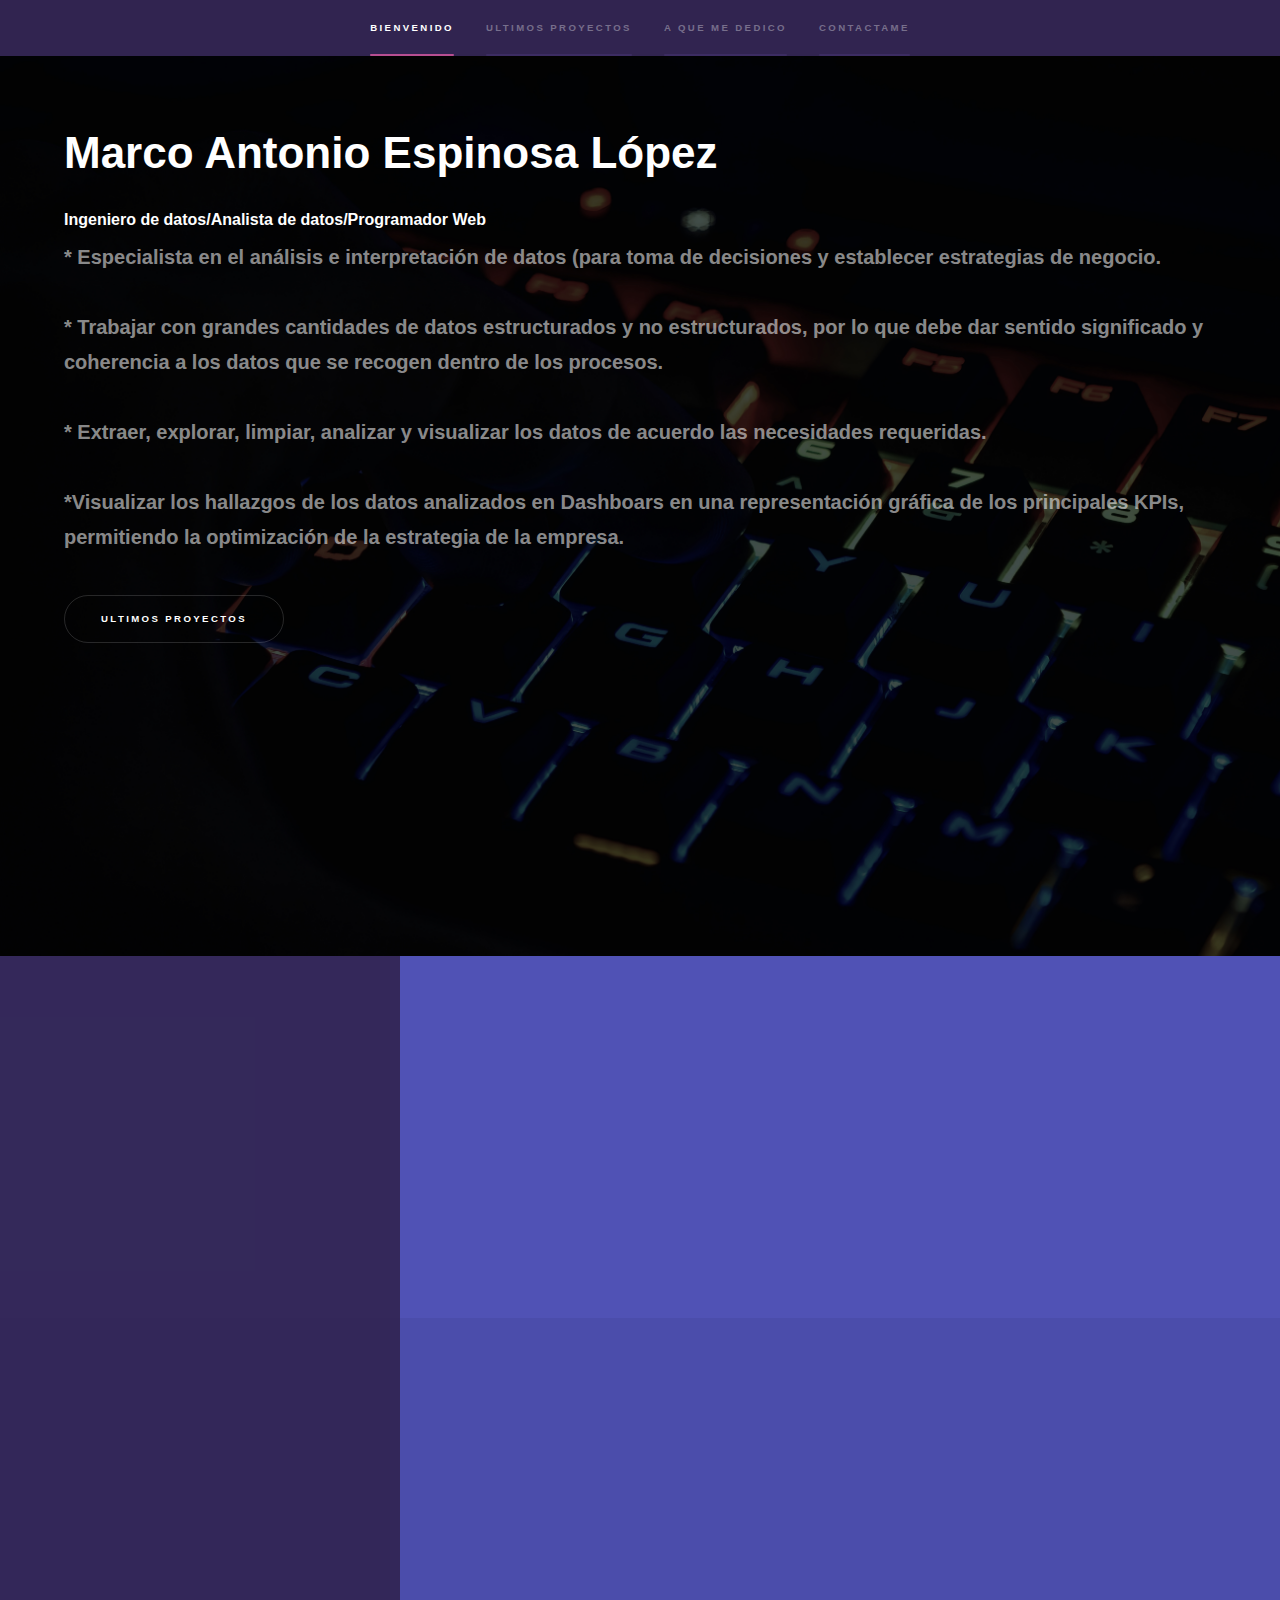
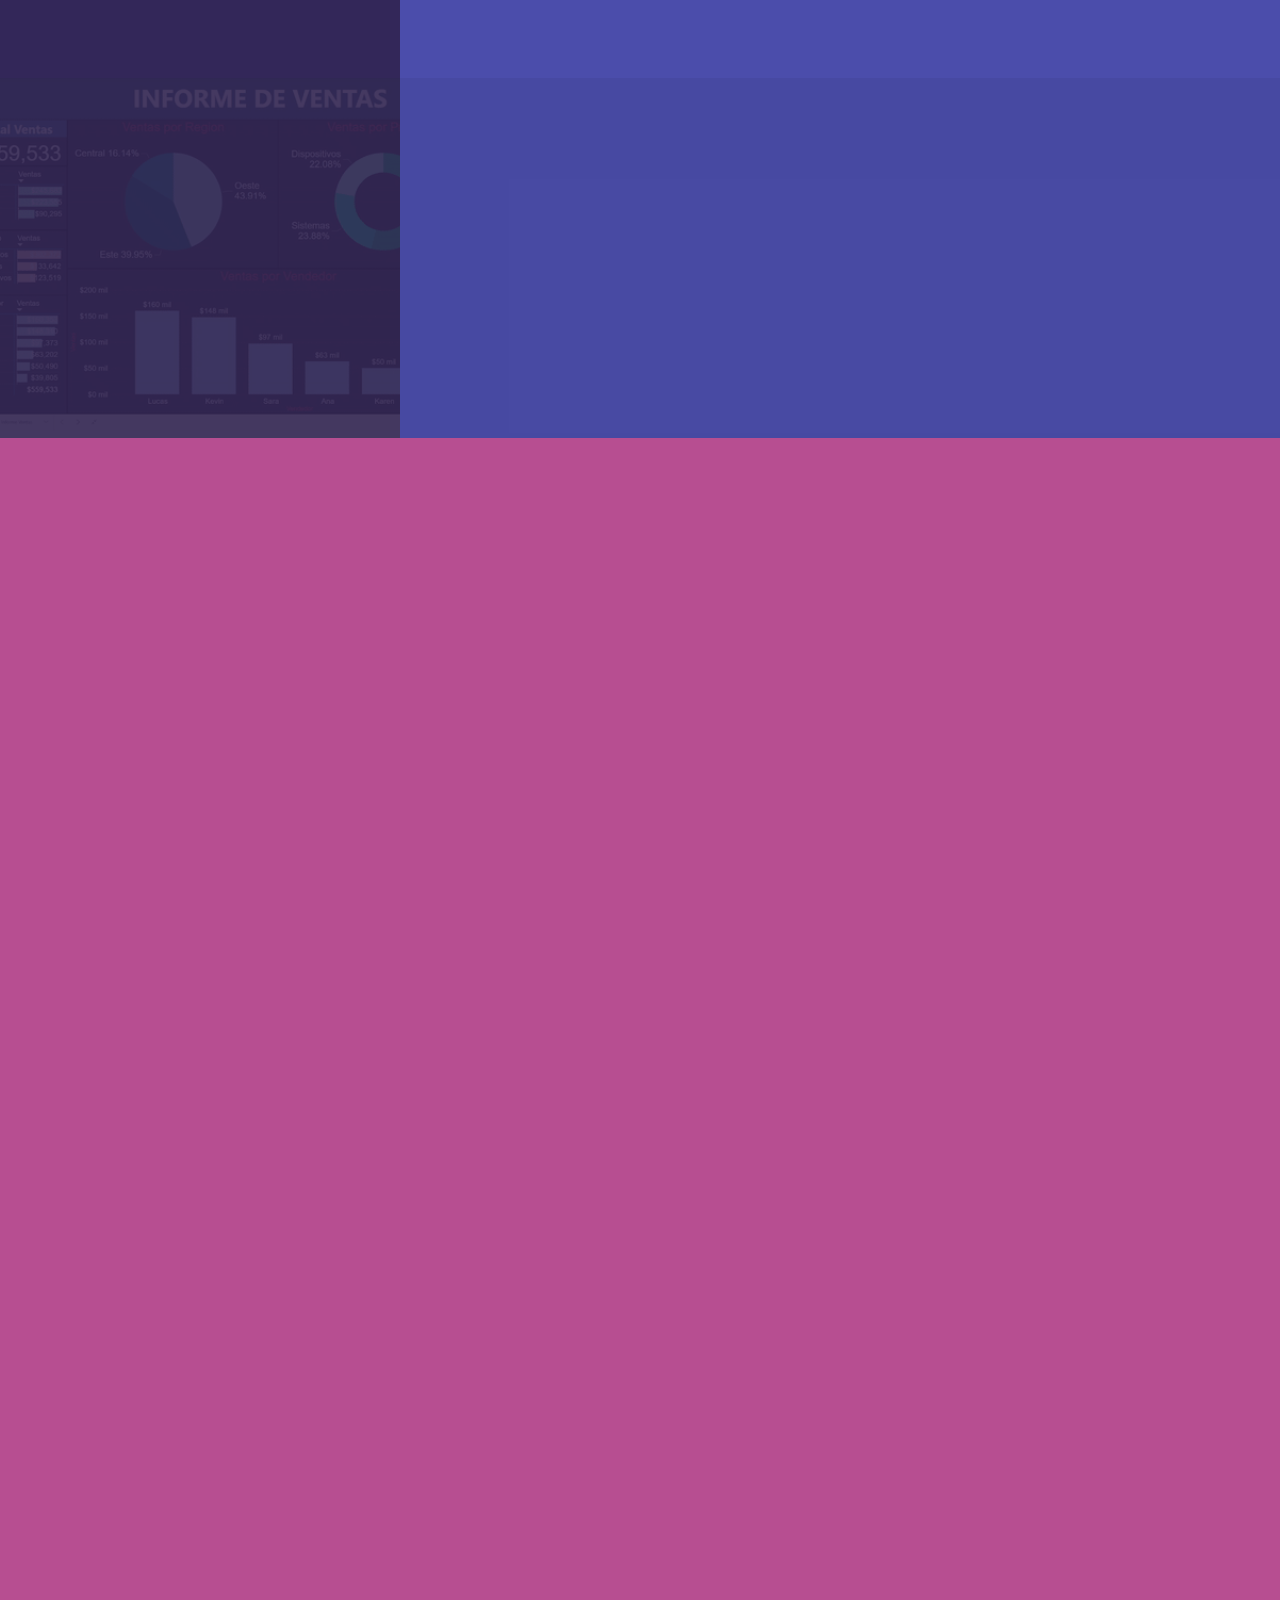
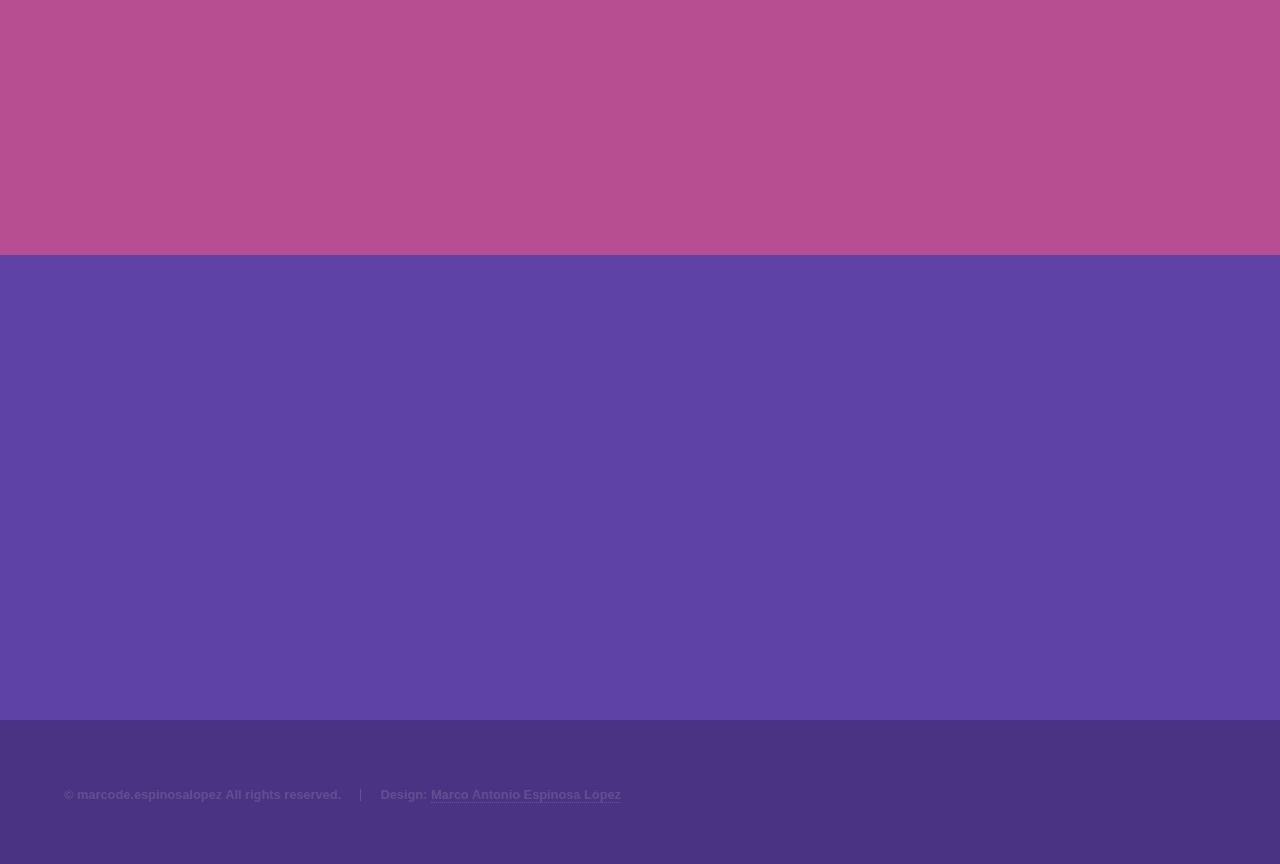
==== index.html @ ee0363b6 "Add files via upload" ====
<!DOCTYPE HTML>

<html>
	<head>
		<title>Portfolio Marco A. Espinosa López</title>
		<meta charset="utf-8" />
		<meta name="viewport" content="width=device-width, initial-scale=1, user-scalable=no" />
		<link rel="stylesheet" href="assets/css/main.css" />
		<noscript><link rel="stylesheet" href="assets/css/noscript.css" /></noscript>
	</head>
	<body class="is-preload">

		<!-- Sidebar -->
			<section id="sidebar">
				<div class="inner">
					<nav>
						<ul>
							<li><a href="#intro">BIENVENIDO</a></li>
							<li><a href="#one">ULTIMOS PROYECTOS</a></li>
							<li><a href="#two">A QUE ME DEDICO</a></li>
							<li><a href="#three">CONTACTAME</a></li>
						</ul>
					</nav>
				</div>
			</section>

		<!-- Wrapper -->
			<div id="wrapper">

				<!-- Intro -->
					<section id="intro" class="wrapper style1 fullscreen fade-up">
						<div class="inner">
							<h1>Marco Antonio Espinosa López</h1>
							<h4>Ingeniero de datos/Analista de datos/Programador Web</h4>
							<p>* Especialista en el análisis e interpretación de datos (para toma de decisiones y establecer estrategias de negocio. <br> <br>* Trabajar con grandes cantidades de datos estructurados y no estructurados, por lo que debe dar sentido significado y coherencia a los datos que se recogen dentro de los procesos.<br><br>* Extraer, explorar, limpiar, analizar y visualizar los datos de acuerdo las necesidades requeridas.
								<br><br>*Visualizar los hallazgos de los datos analizados en Dashboars en una representación gráfica de los principales KPIs, permitiendo la optimización de la estrategia de la empresa.
								</p>
							<ul class="actions">
								<li><a href="#one" class="button scrolly">ULTIMOS PROYECTOS</a></li>
							</ul>
						</div>
					</section>

				<!-- One -->
					<section id="one" class="wrapper style2 spotlights">
						<section>
							<a href="#" class="image"><img src="images/star_wars_captura.gif" alt="" data-position="15%"/></a>
							<div class="content">
								<div class="inner">
									<h2>STAR WARS (CINEMATIC UNIVERSE DASHBOARD)</h2>
									<p>Dashboard del Multiuniverso de las peliculas Star Wars. Los videos e imagenes son propios de Disney. Todos los derechos reservados</p>
									<ul class="actions">
										<li><a href="starwars.html" class="button">Leer más...</a></li>
									</ul>
								</div>
							</div>
						</section>
						<section>
							<a href="#" class="image"><img src="images/gameofthrones_captura.gif" alt="" data-position="15%" /></a>
							<div class="content">
								<div class="inner">
									<h2>GAME OF THRONES (SERIE DASHBOARD)</h2>
									<p>Dashboard del Ranking de Criticas de las Temporadas de Juego de Tronos. Los videos e imagenes son propios de HBO. Todos los derechos reservados.</p>
									<ul class="actions">
										<li><a href="gamethrones.html" class="button">Leer más...</a></li>
									</ul>
								</div>
							</div>
						</section>
						<section>
							<a href="#" class="image"><img src="images/ventas_captura.gif" alt="" data-position="25% 25%" /></a>
							<div class="content">
								<div class="inner">
									<h2>Ventas (Dashboard)</h2>
									<p>Un dashboard de ventas es una aplicación que proporciona una representación visual de tus métricas de rendimiento más recientes. También conocido como dashboard de resultados, te brinda una vista concisa de los key performance indicators (KPIs).</p>
									<ul class="actions">
										<li><a href="ventas.html" class="button">Leer más...</a></li>
									</ul>
								</div>
							</div>
						</section>
					</section>

				<!-- Two -->
					<section id="two" class="wrapper style3 fade-up">
						<div class="inner">
							<h2>Lo que hago</h2>
							<p>Como Ingeniero de datos/Analista de datos/Programador Web. <br> "Quiero ayudar a otros a tomar las decisiones correctas, decisiones basadas en datos"</p>
							<div class="features">
								<section>
									<span class="icon solid major fa-code"></span>
									<h3>Desarrollador Front-End</h3>
									<p>Como desarrollador web, ayudo a diseñar y crear el sitio web perfecto. El sitio web está optimizado para computadoras de escritorio y teléfonos inteligentes. Utilizando herramientas como: HTML 5, CSS, Javascript, Wordpress.</p>
								</section>
								<section>
									<span class="icon solid major fa-lock"></span>
									<h3>Administracion de base de datos</h3>
									<p>Manejo de base de datos SQL Con un DDL(Lenguaje de Definición de Datos), DML(Lenguaje de Manipulación de Datos). Y Lenguaje de Control Transaccional "Transact SQL" mediante herramientas como: MySQL, SQL server, Postgresql.
									Manejo de base de datos NoSQL para grandes volúmenes de datos estructurados, semiestructurados y no estructurados, mediante herramientas como: MongoDB o Firestore Database. </p>
								</section>
								<section>
									<span class="icon solid major fa-cog"></span>
									<h3>Ingeniero de Datos</h3>
									<p>Creación de Procesos ETLs para llenar almacenes de datos, limpiar y estandarizar datos y automatizar tareas administrativas. Herramientas usadas: SSIS (servicios de integración de SQL Server). Penhaho PDI (Pentaho Data Integration).</p>
								</section>
								<section>
									<span class="icon solid major fa-desktop"></span>
									<h3>Analista de datos</h3>
									<p>Estoy especializado en el análisis de datos. Los resultados, las tendencias y las recomendaciones se presentan claramente en informes o herramientas.
										Hacer las preguntas correctas y analizar los datos que brindaran información relevante. El objetivo es responder las preguntas correctas que ayudarán a la empresa a tomar las decisiones correctas.</p>
								</section>
								<section>
									<span class="icon solid major fa-link"></span>
									<h3>Desarrollador BI</h3>
									<p>Crear Dashboards BI con el propósito de ver los KPIs, se descubriran los hallazgos correctos de una manera fácil. Se puede aplicar filtros para consultar diferentes gráficos. Al tener inmediatamente la información correcta disponible, se pueden tomar decisiones correctas. Utilizo herramientas BI como: Power BI, Tableu, Qliksense o Qlikview, Google Analytics</p>
								</section>
								<section>
									<span class="icon major fa-gem"></span>
									<h3>Documentador Técnico</h3>
									<p>Realizar los materiales para soporte. Generalmente los materiales para la capacitación para el uso de las soluciones desarrolladas.</p>
								</section>
							</div>
							<ul class="actions">
								<li><a href="sobremi.html" class="button">Conoceme más...</a></li>
							</ul>
						</div>
					</section>

				<!-- Three -->
					<section id="three" class="wrapper style1 fade-up">
						<div class="inner">
							<h3>¿SE PREGUNTA CÓMO PUEDE TOMAR LAS MEJORES DECISIONES UTILIZANDO SUS DATOS?</h3>
							<h3>Contáctame</h3>
							<div class="split style1">
							
								<section>
									<ul class="contact">
										<li>
											<h3>Dirección</h3>
											<span>Estado de México<br />
											México</span>
										</li>
										<li>
											<h3>Email</h3>
											<a href="mailto:marcode.espinosalopez@gmail.com" target="_blank">marcode.espinosalopez@gmail.com</a>
										</li>
										
										<li>
											<h3>Social</h3>
											<ul class="icons">
	
												<li><a href="https://github.com/markoRinato" class="icon brands fa-github" target="_blank"><span class="label">GitHub</span></a></li>
												<li><a href="https://www.linkedin.com/in/marco-antonio-espinosa-l%C3%B3pez-182784103/" class="icon brands fa-linkedin-in" target="_blank"><span class="label">LinkedIn</span></a></li>
											</ul>
										</li>
									</ul>
								</section>
							</div>
						</div>
					</section>

			</div>

		<!-- Footer -->
			<footer id="footer" class="wrapper style1-alt">
				<div class="inner">
					<ul class="menu">
						<li>&copy; marcode.espinosalopez  All rights reserved.</li><li>Design: <a href="#">Marco Antonio Espinosa López</a></li>
					</ul>
				</div>
			</footer>

		<!-- Scripts -->
			<script src="assets/js/jquery.min.js"></script>
			<script src="assets/js/jquery.scrollex.min.js"></script>
			<script src="assets/js/jquery.scrolly.min.js"></script>
			<script src="assets/js/browser.min.js"></script>
			<script src="assets/js/breakpoints.min.js"></script>
			<script src="assets/js/util.js"></script>
			<script src="assets/js/main.js"></script>

	</body>
</html>
---- assets/css/main.css ----
@import url(fontawesome-all.min.css);


html, body, div, span, applet, object,
iframe, h1, h2, h3, h4, h5, h6, p, blockquote,
pre, a, abbr, acronym, address, big, cite,
code, del, dfn, em, img, ins, kbd, q, s, samp,
small, strike, strong, sub, sup, tt, var, b,
u, i, center, dl, dt, dd, ol, ul, li, fieldset,
form, label, legend, table, caption, tbody,
tfoot, thead, tr, th, td, article, aside,
canvas, details, embed, figure, figcaption,
footer, header, hgroup, menu, nav, output, ruby,
section, summary, time, mark, audio, video {
	margin: 0;
	padding: 0;
	border: 0;
	font-size: 100%;
	font: inherit;
	vertical-align: baseline;}

article, aside, details, figcaption, figure,
footer, header, hgroup, menu, nav, section {
	display: block;}

body {
	line-height: 1;
}

ol, ul {
	list-style: none;
}

blockquote, q {
	quotes: none;
}

	blockquote:before, blockquote:after, q:before, q:after {
		content: '';
		content: none;
	}

table {
	border-collapse: collapse;
	border-spacing: 0;
}

body {
	-webkit-text-size-adjust: none;
}

mark {
	background-color: transparent;
	color: inherit;
}

input::-moz-focus-inner {
	border: 0;
	padding: 0;
}

input, select, textarea {
	-moz-appearance: none;
	-webkit-appearance: none;
	-ms-appearance: none;
	appearance: none;
}

/* Basic */

	@-ms-viewport {
		width: device-width;
	}

	body {
		-ms-overflow-style: scrollbar;
	}

	@media screen and (max-width: 480px) {

		html, body {
			min-width: 320px;
		}

	}

	html {
		box-sizing: border-box;
	}

	*, *:before, *:after {
		box-sizing: inherit;
	}

	body {
		background: #312450;
	}

		body.is-preload *, body.is-preload *:before, body.is-preload *:after {
			-moz-animation: none !important;
			-webkit-animation: none !important;
			-ms-animation: none !important;
			animation: none !important;
			-moz-transition: none !important;
			-webkit-transition: none !important;
			-ms-transition: none !important;
			transition: none !important;
		}

/* Type */

	body, input, select, textarea {
		color: rgba(255, 255, 255, 0.55);
		font-family: Arial, Helvetica, sans-serif;
		font-size: 16.5pt;
		font-weight: bolder;
		line-height: 1.75;
	}

		@media screen and (max-width: 1680px) {

			body, input, select, textarea {
				font-size: 13pt;
				font-weight: bold;
			}

		}

		@media screen and (max-width: 1280px) {

			body, input, select, textarea {
				font-size: 12pt;
				font-weight: bold;
			}

		}

		@media screen and (max-width: 360px) {

			body, input, select, textarea {
				font-size: 11pt;
			}

		}

	a {
		-moz-transition: color 0.2s ease, border-bottom-color 0.2s ease;
		-webkit-transition: color 0.2s ease, border-bottom-color 0.2s ease;
		-ms-transition: color 0.2s ease, border-bottom-color 0.2s ease;
		transition: color 0.2s ease, border-bottom-color 0.2s ease;
		border-bottom: dotted 1px rgba(255, 255, 255, 0.35);
		color: inherit;
		text-decoration: none;
	}

		a:hover {
			border-bottom-color: transparent;
			color: #ffffff;
		}

	strong, b {
		color: #ffffff;
		font-weight: bold;
	}

	em, i {
		font-style: italic;
	}

	p {
		margin: 0 0 2em 0;
		font-weight: bold;
	}

	h1, h2, h3, h4, h5, h6 {
		color: #ffffff;
		font-weight: bold;
		line-height: 1.5;
		margin: 0 0 0.5em 0;
	}

		h1 a, h2 a, h3 a, h4 a, h5 a, h6 a {
			color: inherit;
			text-decoration: none;
		}

	h1 {
		font-size: 2.75em;
	}

		h1.major {
			margin: 0 0 1.3em 0;
			position: relative;
			padding-bottom: 0.35em;
		}

			h1.major:after {
				background-image: -moz-linear-gradient(to right, #5e42a6, #b74e91);
				background-image: -webkit-linear-gradient(to right, #5e42a6, #b74e91);
				background-image: -ms-linear-gradient(to right, #5e42a6, #b74e91);
				background-image: linear-gradient(to right, #5e42a6, #b74e91);
				-moz-transition: max-width 0.2s ease;
				-webkit-transition: max-width 0.2s ease;
				-ms-transition: max-width 0.2s ease;
				transition: max-width 0.2s ease;
				border-radius: 0.2em;
				bottom: 0;
				content: '';
				height: 0.05em;
				position: absolute;
				right: 0;
				width: 100%;
			}

	h2 {
		font-size: 1.75em;
	}

	h3 {
		font-size: 1.1em;
	}

	h4 {
		font-size: 1em;
	}

	h5 {
		font-size: 0.8em;
	}

	h6 {
		font-size: 0.6em;
	}

	@media screen and (max-width: 736px) {

		h1 {
			font-size: 2em;
		}

		h2 {
			font-size: 1.25em;
		}

		h3 {
			font-size: 1em;
		}

		h4 {
			font-size: 0.8em;
		}

		h5 {
			font-size: 0.6em;
		}

		h6 {
			font-size: 0.6em;
		}

	}

	sub {
		font-size: 0.8em;
		position: relative;
		top: 0.5em;
	}

	sup {
		font-size: 0.8em;
		position: relative;
		top: -0.5em;
	}

	blockquote {
		border-left: solid 4px rgba(255, 255, 255, 0.15);
		font-style: italic;
		margin: 0 0 2em 0;
		padding: 0.5em 0 0.5em 2em;
	}

	code {
		background: rgba(255, 255, 255, 0.05);
		border-radius: 0.25em;
		border: solid 1px rgba(255, 255, 255, 0.15);
		font-family: "Courier New", monospace;
		font-size: 0.9em;
		margin: 0 0.25em;
		padding: 0.25em 0.65em;
	}

	pre {
		-webkit-overflow-scrolling: touch;
		font-family: "Courier New", monospace;
		font-size: 0.9em;
		margin: 0 0 2em 0;
	}

		pre code {
			display: block;
			line-height: 1.75em;
			padding: 1em 1.5em;
			overflow-x: auto;
		}

	hr {
		border: 0;
		border-bottom: solid 1px rgba(255, 255, 255, 0.15);
		margin: 2em 0;
	}

		hr.major {
			margin: 3em 0;
		}

	.align-left {
		text-align: left;
	}

	.align-center {
		text-align: center;
	}

	.align-right {
		text-align: right;
	}

/* Row */

	.row {
		display: flex;
		flex-wrap: wrap;
		box-sizing: border-box;
		align-items: stretch;
	}

		.row > * {
			box-sizing: border-box;
		}

		.row.gtr-uniform > * > :last-child {
			margin-bottom: 0;
		}

		.row.aln-left {
			justify-content: flex-start;
		}

		.row.aln-center {
			justify-content: center;
		}

		.row.aln-right {
			justify-content: flex-end;
		}

		.row.aln-top {
			align-items: flex-start;
		}

		.row.aln-middle {
			align-items: center;
		}

		.row.aln-bottom {
			align-items: flex-end;
		}

		.row > .imp {
			order: -1;
		}

		.row > .col-1 {
			width: 8.33333%;
		}

		.row > .off-1 {
			margin-left: 8.33333%;
		}

		.row > .col-2 {
			width: 16.66667%;
		}

		.row > .off-2 {
			margin-left: 16.66667%;
		}

		.row > .col-3 {
			width: 25%;
		}

		.row > .off-3 {
			margin-left: 25%;
		}

		.row > .col-4 {
			width: 33.33333%;
		}

		.row > .off-4 {
			margin-left: 33.33333%;
		}

		.row > .col-5 {
			width: 41.66667%;
		}

		.row > .off-5 {
			margin-left: 41.66667%;
		}

		.row > .col-6 {
			width: 50%;
		}

		.row > .off-6 {
			margin-left: 50%;
		}

		.row > .col-7 {
			width: 58.33333%;
		}

		.row > .off-7 {
			margin-left: 58.33333%;
		}

		.row > .col-8 {
			width: 66.66667%;
		}

		.row > .off-8 {
			margin-left: 66.66667%;
		}

		.row > .col-9 {
			width: 75%;
		}

		.row > .off-9 {
			margin-left: 75%;
		}

		.row > .col-10 {
			width: 83.33333%;
		}

		.row > .off-10 {
			margin-left: 83.33333%;
		}

		.row > .col-11 {
			width: 91.66667%;
		}

		.row > .off-11 {
			margin-left: 91.66667%;
		}

		.row > .col-12 {
			width: 100%;
		}

		.row > .off-12 {
			margin-left: 100%;
		}

		.row.gtr-0 {
			margin-top: 0;
			margin-left: 0em;
		}

			.row.gtr-0 > * {
				padding: 0 0 0 0em;
			}

			.row.gtr-0.gtr-uniform {
				margin-top: 0em;
			}

				.row.gtr-0.gtr-uniform > * {
					padding-top: 0em;
				}

		.row.gtr-25 {
			margin-top: 0;
			margin-left: -0.375em;
		}

			.row.gtr-25 > * {
				padding: 0 0 0 0.375em;
			}

			.row.gtr-25.gtr-uniform {
				margin-top: -0.375em;
			}

				.row.gtr-25.gtr-uniform > * {
					padding-top: 0.375em;
				}

		.row.gtr-50 {
			margin-top: 0;
			margin-left: -0.75em;
		}

			.row.gtr-50 > * {
				padding: 0 0 0 0.75em;
			}

			.row.gtr-50.gtr-uniform {
				margin-top: -0.75em;
			}

				.row.gtr-50.gtr-uniform > * {
					padding-top: 0.75em;
				}

		.row {
			margin-top: 0;
			margin-left: -1.5em;
		}

			.row > * {
				padding: 0 0 0 1.5em;
			}

			.row.gtr-uniform {
				margin-top: -1.5em;
			}

				.row.gtr-uniform > * {
					padding-top: 1.5em;
				}

		.row.gtr-150 {
			margin-top: 0;
			margin-left: -2.25em;
		}

			.row.gtr-150 > * {
				padding: 0 0 0 2.25em;
			}

			.row.gtr-150.gtr-uniform {
				margin-top: -2.25em;
			}

				.row.gtr-150.gtr-uniform > * {
					padding-top: 2.25em;
				}

		.row.gtr-200 {
			margin-top: 0;
			margin-left: -3em;
		}

			.row.gtr-200 > * {
				padding: 0 0 0 3em;
			}

			.row.gtr-200.gtr-uniform {
				margin-top: -3em;
			}

				.row.gtr-200.gtr-uniform > * {
					padding-top: 3em;
				}

		@media screen and (max-width: 1680px) {

			.row {
				display: flex;
				flex-wrap: wrap;
				box-sizing: border-box;
				align-items: stretch;
			}

				.row > * {
					box-sizing: border-box;
				}

				.row.gtr-uniform > * > :last-child {
					margin-bottom: 0;
				}

				.row.aln-left {
					justify-content: flex-start;
				}

				.row.aln-center {
					justify-content: center;
				}

				.row.aln-right {
					justify-content: flex-end;
				}

				.row.aln-top {
					align-items: flex-start;
				}

				.row.aln-middle {
					align-items: center;
				}

				.row.aln-bottom {
					align-items: flex-end;
				}

				.row > .imp-xlarge {
					order: -1;
				}

				.row > .col-1-xlarge {
					width: 8.33333%;
				}

				.row > .off-1-xlarge {
					margin-left: 8.33333%;
				}

				.row > .col-2-xlarge {
					width: 16.66667%;
				}

				.row > .off-2-xlarge {
					margin-left: 16.66667%;
				}

				.row > .col-3-xlarge {
					width: 25%;
				}

				.row > .off-3-xlarge {
					margin-left: 25%;
				}

				.row > .col-4-xlarge {
					width: 33.33333%;
				}

				.row > .off-4-xlarge {
					margin-left: 33.33333%;
				}

				.row > .col-5-xlarge {
					width: 41.66667%;
				}

				.row > .off-5-xlarge {
					margin-left: 41.66667%;
				}

				.row > .col-6-xlarge {
					width: 50%;
				}

				.row > .off-6-xlarge {
					margin-left: 50%;
				}

				.row > .col-7-xlarge {
					width: 58.33333%;
				}

				.row > .off-7-xlarge {
					margin-left: 58.33333%;
				}

				.row > .col-8-xlarge {
					width: 66.66667%;
				}

				.row > .off-8-xlarge {
					margin-left: 66.66667%;
				}

				.row > .col-9-xlarge {
					width: 75%;
				}

				.row > .off-9-xlarge {
					margin-left: 75%;
				}

				.row > .col-10-xlarge {
					width: 83.33333%;
				}

				.row > .off-10-xlarge {
					margin-left: 83.33333%;
				}

				.row > .col-11-xlarge {
					width: 91.66667%;
				}

				.row > .off-11-xlarge {
					margin-left: 91.66667%;
				}

				.row > .col-12-xlarge {
					width: 100%;
				}

				.row > .off-12-xlarge {
					margin-left: 100%;
				}

				.row.gtr-0 {
					margin-top: 0;
					margin-left: 0em;
				}

					.row.gtr-0 > * {
						padding: 0 0 0 0em;
					}

					.row.gtr-0.gtr-uniform {
						margin-top: 0em;
					}

						.row.gtr-0.gtr-uniform > * {
							padding-top: 0em;
						}

				.row.gtr-25 {
					margin-top: 0;
					margin-left: -0.375em;
				}

					.row.gtr-25 > * {
						padding: 0 0 0 0.375em;
					}

					.row.gtr-25.gtr-uniform {
						margin-top: -0.375em;
					}

						.row.gtr-25.gtr-uniform > * {
							padding-top: 0.375em;
						}

				.row.gtr-50 {
					margin-top: 0;
					margin-left: -0.75em;
				}

					.row.gtr-50 > * {
						padding: 0 0 0 0.75em;
					}

					.row.gtr-50.gtr-uniform {
						margin-top: -0.75em;
					}

						.row.gtr-50.gtr-uniform > * {
							padding-top: 0.75em;
						}

				.row {
					margin-top: 0;
					margin-left: -1.5em;
				}

					.row > * {
						padding: 0 0 0 1.5em;
					}

					.row.gtr-uniform {
						margin-top: -1.5em;
					}

						.row.gtr-uniform > * {
							padding-top: 1.5em;
						}

				.row.gtr-150 {
					margin-top: 0;
					margin-left: -2.25em;
				}

					.row.gtr-150 > * {
						padding: 0 0 0 2.25em;
					}

					.row.gtr-150.gtr-uniform {
						margin-top: -2.25em;
					}

						.row.gtr-150.gtr-uniform > * {
							padding-top: 2.25em;
						}

				.row.gtr-200 {
					margin-top: 0;
					margin-left: -3em;
				}

					.row.gtr-200 > * {
						padding: 0 0 0 3em;
					}

					.row.gtr-200.gtr-uniform {
						margin-top: -3em;
					}

						.row.gtr-200.gtr-uniform > * {
							padding-top: 3em;
						}

		}

		@media screen and (max-width: 1280px) {

			.row {
				display: flex;
				flex-wrap: wrap;
				box-sizing: border-box;
				align-items: stretch;
			}

				.row > * {
					box-sizing: border-box;
				}

				.row.gtr-uniform > * > :last-child {
					margin-bottom: 0;
				}

				.row.aln-left {
					justify-content: flex-start;
				}

				.row.aln-center {
					justify-content: center;
				}

				.row.aln-right {
					justify-content: flex-end;
				}

				.row.aln-top {
					align-items: flex-start;
				}

				.row.aln-middle {
					align-items: center;
				}

				.row.aln-bottom {
					align-items: flex-end;
				}

				.row > .imp-large {
					order: -1;
				}

				.row > .col-1-large {
					width: 8.33333%;
				}

				.row > .off-1-large {
					margin-left: 8.33333%;
				}

				.row > .col-2-large {
					width: 16.66667%;
				}

				.row > .off-2-large {
					margin-left: 16.66667%;
				}

				.row > .col-3-large {
					width: 25%;
				}

				.row > .off-3-large {
					margin-left: 25%;
				}

				.row > .col-4-large {
					width: 33.33333%;
				}

				.row > .off-4-large {
					margin-left: 33.33333%;
				}

				.row > .col-5-large {
					width: 41.66667%;
				}

				.row > .off-5-large {
					margin-left: 41.66667%;
				}

				.row > .col-6-large {
					width: 50%;
				}

				.row > .off-6-large {
					margin-left: 50%;
				}

				.row > .col-7-large {
					width: 58.33333%;
				}

				.row > .off-7-large {
					margin-left: 58.33333%;
				}

				.row > .col-8-large {
					width: 66.66667%;
				}

				.row > .off-8-large {
					margin-left: 66.66667%;
				}

				.row > .col-9-large {
					width: 75%;
				}

				.row > .off-9-large {
					margin-left: 75%;
				}

				.row > .col-10-large {
					width: 83.33333%;
				}

				.row > .off-10-large {
					margin-left: 83.33333%;
				}

				.row > .col-11-large {
					width: 91.66667%;
				}

				.row > .off-11-large {
					margin-left: 91.66667%;
				}

				.row > .col-12-large {
					width: 100%;
				}

				.row > .off-12-large {
					margin-left: 100%;
				}

				.row.gtr-0 {
					margin-top: 0;
					margin-left: 0em;
				}

					.row.gtr-0 > * {
						padding: 0 0 0 0em;
					}

					.row.gtr-0.gtr-uniform {
						margin-top: 0em;
					}

						.row.gtr-0.gtr-uniform > * {
							padding-top: 0em;
						}

				.row.gtr-25 {
					margin-top: 0;
					margin-left: -0.375em;
				}

					.row.gtr-25 > * {
						padding: 0 0 0 0.375em;
					}

					.row.gtr-25.gtr-uniform {
						margin-top: -0.375em;
					}

						.row.gtr-25.gtr-uniform > * {
							padding-top: 0.375em;
						}

				.row.gtr-50 {
					margin-top: 0;
					margin-left: -0.75em;
				}

					.row.gtr-50 > * {
						padding: 0 0 0 0.75em;
					}

					.row.gtr-50.gtr-uniform {
						margin-top: -0.75em;
					}

						.row.gtr-50.gtr-uniform > * {
							padding-top: 0.75em;
						}

				.row {
					margin-top: 0;
					margin-left: -1.5em;
				}

					.row > * {
						padding: 0 0 0 1.5em;
					}

					.row.gtr-uniform {
						margin-top: -1.5em;
					}

						.row.gtr-uniform > * {
							padding-top: 1.5em;
						}

				.row.gtr-150 {
					margin-top: 0;
					margin-left: -2.25em;
				}

					.row.gtr-150 > * {
						padding: 0 0 0 2.25em;
					}

					.row.gtr-150.gtr-uniform {
						margin-top: -2.25em;
					}

						.row.gtr-150.gtr-uniform > * {
							padding-top: 2.25em;
						}

				.row.gtr-200 {
					margin-top: 0;
					margin-left: -3em;
				}

					.row.gtr-200 > * {
						padding: 0 0 0 3em;
					}

					.row.gtr-200.gtr-uniform {
						margin-top: -3em;
					}

						.row.gtr-200.gtr-uniform > * {
							padding-top: 3em;
						}

		}

		@media screen and (max-width: 980px) {

			.row {
				display: flex;
				flex-wrap: wrap;
				box-sizing: border-box;
				align-items: stretch;
			}

				.row > * {
					box-sizing: border-box;
				}

				.row.gtr-uniform > * > :last-child {
					margin-bottom: 0;
				}

				.row.aln-left {
					justify-content: flex-start;
				}

				.row.aln-center {
					justify-content: center;
				}

				.row.aln-right {
					justify-content: flex-end;
				}

				.row.aln-top {
					align-items: flex-start;
				}

				.row.aln-middle {
					align-items: center;
				}

				.row.aln-bottom {
					align-items: flex-end;
				}

				.row > .imp-medium {
					order: -1;
				}

				.row > .col-1-medium {
					width: 8.33333%;
				}

				.row > .off-1-medium {
					margin-left: 8.33333%;
				}

				.row > .col-2-medium {
					width: 16.66667%;
				}

				.row > .off-2-medium {
					margin-left: 16.66667%;
				}

				.row > .col-3-medium {
					width: 25%;
				}

				.row > .off-3-medium {
					margin-left: 25%;
				}

				.row > .col-4-medium {
					width: 33.33333%;
				}

				.row > .off-4-medium {
					margin-left: 33.33333%;
				}

				.row > .col-5-medium {
					width: 41.66667%;
				}

				.row > .off-5-medium {
					margin-left: 41.66667%;
				}

				.row > .col-6-medium {
					width: 50%;
				}

				.row > .off-6-medium {
					margin-left: 50%;
				}

				.row > .col-7-medium {
					width: 58.33333%;
				}

				.row > .off-7-medium {
					margin-left: 58.33333%;
				}

				.row > .col-8-medium {
					width: 66.66667%;
				}

				.row > .off-8-medium {
					margin-left: 66.66667%;
				}

				.row > .col-9-medium {
					width: 75%;
				}

				.row > .off-9-medium {
					margin-left: 75%;
				}

				.row > .col-10-medium {
					width: 83.33333%;
				}

				.row > .off-10-medium {
					margin-left: 83.33333%;
				}

				.row > .col-11-medium {
					width: 91.66667%;
				}

				.row > .off-11-medium {
					margin-left: 91.66667%;
				}

				.row > .col-12-medium {
					width: 100%;
				}

				.row > .off-12-medium {
					margin-left: 100%;
				}

				.row.gtr-0 {
					margin-top: 0;
					margin-left: 0em;
				}

					.row.gtr-0 > * {
						padding: 0 0 0 0em;
					}

					.row.gtr-0.gtr-uniform {
						margin-top: 0em;
					}

						.row.gtr-0.gtr-uniform > * {
							padding-top: 0em;
						}

				.row.gtr-25 {
					margin-top: 0;
					margin-left: -0.375em;
				}

					.row.gtr-25 > * {
						padding: 0 0 0 0.375em;
					}

					.row.gtr-25.gtr-uniform {
						margin-top: -0.375em;
					}

						.row.gtr-25.gtr-uniform > * {
							padding-top: 0.375em;
						}

				.row.gtr-50 {
					margin-top: 0;
					margin-left: -0.75em;
				}

					.row.gtr-50 > * {
						padding: 0 0 0 0.75em;
					}

					.row.gtr-50.gtr-uniform {
						margin-top: -0.75em;
					}

						.row.gtr-50.gtr-uniform > * {
							padding-top: 0.75em;
						}

				.row {
					margin-top: 0;
					margin-left: -1.5em;
				}

					.row > * {
						padding: 0 0 0 1.5em;
					}

					.row.gtr-uniform {
						margin-top: -1.5em;
					}

						.row.gtr-uniform > * {
							padding-top: 1.5em;
						}

				.row.gtr-150 {
					margin-top: 0;
					margin-left: -2.25em;
				}

					.row.gtr-150 > * {
						padding: 0 0 0 2.25em;
					}

					.row.gtr-150.gtr-uniform {
						margin-top: -2.25em;
					}

						.row.gtr-150.gtr-uniform > * {
							padding-top: 2.25em;
						}

				.row.gtr-200 {
					margin-top: 0;
					margin-left: -3em;
				}

					.row.gtr-200 > * {
						padding: 0 0 0 3em;
					}

					.row.gtr-200.gtr-uniform {
						margin-top: -3em;
					}

						.row.gtr-200.gtr-uniform > * {
							padding-top: 3em;
						}

		}

		@media screen and (max-width: 736px) {

			.row {
				display: flex;
				flex-wrap: wrap;
				box-sizing: border-box;
				align-items: stretch;
			}

				.row > * {
					box-sizing: border-box;
				}

				.row.gtr-uniform > * > :last-child {
					margin-bottom: 0;
				}

				.row.aln-left {
					justify-content: flex-start;
				}

				.row.aln-center {
					justify-content: center;
				}

				.row.aln-right {
					justify-content: flex-end;
				}

				.row.aln-top {
					align-items: flex-start;
				}

				.row.aln-middle {
					align-items: center;
				}

				.row.aln-bottom {
					align-items: flex-end;
				}

				.row > .imp-small {
					order: -1;
				}

				.row > .col-1-small {
					width: 8.33333%;
				}

				.row > .off-1-small {
					margin-left: 8.33333%;
				}

				.row > .col-2-small {
					width: 16.66667%;
				}

				.row > .off-2-small {
					margin-left: 16.66667%;
				}

				.row > .col-3-small {
					width: 25%;
				}

				.row > .off-3-small {
					margin-left: 25%;
				}

				.row > .col-4-small {
					width: 33.33333%;
				}

				.row > .off-4-small {
					margin-left: 33.33333%;
				}

				.row > .col-5-small {
					width: 41.66667%;
				}

				.row > .off-5-small {
					margin-left: 41.66667%;
				}

				.row > .col-6-small {
					width: 50%;
				}

				.row > .off-6-small {
					margin-left: 50%;
				}

				.row > .col-7-small {
					width: 58.33333%;
				}

				.row > .off-7-small {
					margin-left: 58.33333%;
				}

				.row > .col-8-small {
					width: 66.66667%;
				}

				.row > .off-8-small {
					margin-left: 66.66667%;
				}

				.row > .col-9-small {
					width: 75%;
				}

				.row > .off-9-small {
					margin-left: 75%;
				}

				.row > .col-10-small {
					width: 83.33333%;
				}

				.row > .off-10-small {
					margin-left: 83.33333%;
				}

				.row > .col-11-small {
					width: 91.66667%;
				}

				.row > .off-11-small {
					margin-left: 91.66667%;
				}

				.row > .col-12-small {
					width: 100%;
				}

				.row > .off-12-small {
					margin-left: 100%;
				}

				.row.gtr-0 {
					margin-top: 0;
					margin-left: 0em;
				}

					.row.gtr-0 > * {
						padding: 0 0 0 0em;
					}

					.row.gtr-0.gtr-uniform {
						margin-top: 0em;
					}

						.row.gtr-0.gtr-uniform > * {
							padding-top: 0em;
						}

				.row.gtr-25 {
					margin-top: 0;
					margin-left: -0.375em;
				}

					.row.gtr-25 > * {
						padding: 0 0 0 0.375em;
					}

					.row.gtr-25.gtr-uniform {
						margin-top: -0.375em;
					}

						.row.gtr-25.gtr-uniform > * {
							padding-top: 0.375em;
						}

				.row.gtr-50 {
					margin-top: 0;
					margin-left: -0.75em;
				}

					.row.gtr-50 > * {
						padding: 0 0 0 0.75em;
					}

					.row.gtr-50.gtr-uniform {
						margin-top: -0.75em;
					}

						.row.gtr-50.gtr-uniform > * {
							padding-top: 0.75em;
						}

				.row {
					margin-top: 0;
					margin-left: -1.5em;
				}

					.row > * {
						padding: 0 0 0 1.5em;
					}

					.row.gtr-uniform {
						margin-top: -1.5em;
					}

						.row.gtr-uniform > * {
							padding-top: 1.5em;
						}

				.row.gtr-150 {
					margin-top: 0;
					margin-left: -2.25em;
				}

					.row.gtr-150 > * {
						padding: 0 0 0 2.25em;
					}

					.row.gtr-150.gtr-uniform {
						margin-top: -2.25em;
					}

						.row.gtr-150.gtr-uniform > * {
							padding-top: 2.25em;
						}

				.row.gtr-200 {
					margin-top: 0;
					margin-left: -3em;
				}

					.row.gtr-200 > * {
						padding: 0 0 0 3em;
					}

					.row.gtr-200.gtr-uniform {
						margin-top: -3em;
					}

						.row.gtr-200.gtr-uniform > * {
							padding-top: 3em;
						}

		}

		@media screen and (max-width: 480px) {

			.row {
				display: flex;
				flex-wrap: wrap;
				box-sizing: border-box;
				align-items: stretch;
			}

				.row > * {
					box-sizing: border-box;
				}

				.row.gtr-uniform > * > :last-child {
					margin-bottom: 0;
				}

				.row.aln-left {
					justify-content: flex-start;
				}

				.row.aln-center {
					justify-content: center;
				}

				.row.aln-right {
					justify-content: flex-end;
				}

				.row.aln-top {
					align-items: flex-start;
				}

				.row.aln-middle {
					align-items: center;
				}

				.row.aln-bottom {
					align-items: flex-end;
				}

				.row > .imp-xsmall {
					order: -1;
				}

				.row > .col-1-xsmall {
					width: 8.33333%;
				}

				.row > .off-1-xsmall {
					margin-left: 8.33333%;
				}

				.row > .col-2-xsmall {
					width: 16.66667%;
				}

				.row > .off-2-xsmall {
					margin-left: 16.66667%;
				}

				.row > .col-3-xsmall {
					width: 25%;
				}

				.row > .off-3-xsmall {
					margin-left: 25%;
				}

				.row > .col-4-xsmall {
					width: 33.33333%;
				}

				.row > .off-4-xsmall {
					margin-left: 33.33333%;
				}

				.row > .col-5-xsmall {
					width: 41.66667%;
				}

				.row > .off-5-xsmall {
					margin-left: 41.66667%;
				}

				.row > .col-6-xsmall {
					width: 50%;
				}

				.row > .off-6-xsmall {
					margin-left: 50%;
				}

				.row > .col-7-xsmall {
					width: 58.33333%;
				}

				.row > .off-7-xsmall {
					margin-left: 58.33333%;
				}

				.row > .col-8-xsmall {
					width: 66.66667%;
				}

				.row > .off-8-xsmall {
					margin-left: 66.66667%;
				}

				.row > .col-9-xsmall {
					width: 75%;
				}

				.row > .off-9-xsmall {
					margin-left: 75%;
				}

				.row > .col-10-xsmall {
					width: 83.33333%;
				}

				.row > .off-10-xsmall {
					margin-left: 83.33333%;
				}

				.row > .col-11-xsmall {
					width: 91.66667%;
				}

				.row > .off-11-xsmall {
					margin-left: 91.66667%;
				}

				.row > .col-12-xsmall {
					width: 100%;
				}

				.row > .off-12-xsmall {
					margin-left: 100%;
				}

				.row.gtr-0 {
					margin-top: 0;
					margin-left: 0em;
				}

					.row.gtr-0 > * {
						padding: 0 0 0 0em;
					}

					.row.gtr-0.gtr-uniform {
						margin-top: 0em;
					}

						.row.gtr-0.gtr-uniform > * {
							padding-top: 0em;
						}

				.row.gtr-25 {
					margin-top: 0;
					margin-left: -0.375em;
				}

					.row.gtr-25 > * {
						padding: 0 0 0 0.375em;
					}

					.row.gtr-25.gtr-uniform {
						margin-top: -0.375em;
					}

						.row.gtr-25.gtr-uniform > * {
							padding-top: 0.375em;
						}

				.row.gtr-50 {
					margin-top: 0;
					margin-left: -0.75em;
				}

					.row.gtr-50 > * {
						padding: 0 0 0 0.75em;
					}

					.row.gtr-50.gtr-uniform {
						margin-top: -0.75em;
					}

						.row.gtr-50.gtr-uniform > * {
							padding-top: 0.75em;
						}

				.row {
					margin-top: 0;
					margin-left: -1.5em;
				}

					.row > * {
						padding: 0 0 0 1.5em;
					}

					.row.gtr-uniform {
						margin-top: -1.5em;
					}

						.row.gtr-uniform > * {
							padding-top: 1.5em;
						}

				.row.gtr-150 {
					margin-top: 0;
					margin-left: -2.25em;
				}

					.row.gtr-150 > * {
						padding: 0 0 0 2.25em;
					}

					.row.gtr-150.gtr-uniform {
						margin-top: -2.25em;
					}

						.row.gtr-150.gtr-uniform > * {
							padding-top: 2.25em;
						}

				.row.gtr-200 {
					margin-top: 0;
					margin-left: -3em;
				}

					.row.gtr-200 > * {
						padding: 0 0 0 3em;
					}

					.row.gtr-200.gtr-uniform {
						margin-top: -3em;
					}

						.row.gtr-200.gtr-uniform > * {
							padding-top: 3em;
						}

		}

/* Box */

	.box {
		border-radius: 0.25em;
		border: solid 1px rgba(255, 255, 255, 0.15);
		margin-bottom: 2em;
		padding: 1.5em;
	}

		.box > :last-child,
		.box > :last-child > :last-child,
		.box > :last-child > :last-child > :last-child {
			margin-bottom: 0;
		}

		.box.alt {
			border: 0;
			border-radius: 0;
			padding: 0;
		}

/* Button */

	input[type="submit"],
	input[type="reset"],
	input[type="button"],
	button,
	.button {
		-moz-appearance: none;
		-webkit-appearance: none;
		-ms-appearance: none;
		appearance: none;
		-moz-transition: border-color 0.2s ease;
		-webkit-transition: border-color 0.2s ease;
		-ms-transition: border-color 0.2s ease;
		transition: border-color 0.2s ease;
		background-color: transparent;
		border: solid 1px !important;
		border-color: rgba(255, 255, 255, 0.15) !important;
		border-radius: 3em;
		color: #ffffff !important;
		cursor: pointer;
		display: inline-block;
		font-size: 0.6em;
		font-weight: bold;
		height: calc(4.75em + 2px);
		letter-spacing: 0.25em;
		line-height: 4.75em;
		outline: 0;
		padding: 0 3.75em;
		position: relative;
		text-align: center;
		text-decoration: none;
		text-transform: uppercase;
		white-space: nowrap;
	}

		input[type="submit"]:after,
		input[type="reset"]:after,
		input[type="button"]:after,
		button:after,
		.button:after {
			-moz-transform: scale(0.25);
			-webkit-transform: scale(0.25);
			-ms-transform: scale(0.25);
			transform: scale(0.25);
			pointer-events: none;
			-moz-transition: opacity 0.2s ease, -moz-transform 0.2s ease;
			-webkit-transition: opacity 0.2s ease, -webkit-transform 0.2s ease;
			-ms-transition: opacity 0.2s ease, -ms-transform 0.2s ease;
			transition: opacity 0.2s ease, transform 0.2s ease;
			background: #ffffff;
			border-radius: 3em;
			content: '';
			height: 100%;
			left: 0;
			opacity: 0;
			position: absolute;
			top: 0;
			width: 100%;
		}

		input[type="submit"].icon:before,
		input[type="reset"].icon:before,
		input[type="button"].icon:before,
		button.icon:before,
		.button.icon:before {
			margin-right: 0.75em;
		}

		input[type="submit"].fit,
		input[type="reset"].fit,
		input[type="button"].fit,
		button.fit,
		.button.fit {
			width: 100%;
		}

		input[type="submit"].small,
		input[type="reset"].small,
		input[type="button"].small,
		button.small,
		.button.small {
			font-size: 0.4em;
		}

		input[type="submit"].large,
		input[type="reset"].large,
		input[type="button"].large,
		button.large,
		.button.large {
			font-size: 0.8em;
		}

		input[type="submit"].primary,
		input[type="reset"].primary,
		input[type="button"].primary,
		button.primary,
		.button.primary {
			background-color: #ffffff;
			color: #312450 !important;
		}

			input[type="submit"].primary:after,
			input[type="reset"].primary:after,
			input[type="button"].primary:after,
			button.primary:after,
			.button.primary:after {
				display: none;
			}

		input[type="submit"].disabled, input[type="submit"]:disabled,
		input[type="reset"].disabled,
		input[type="reset"]:disabled,
		input[type="button"].disabled,
		input[type="button"]:disabled,
		button.disabled,
		button:disabled,
		.button.disabled,
		.button:disabled {
			cursor: default;
			opacity: 0.5;
			pointer-events: none;
		}

		input[type="submit"]:hover,
		input[type="reset"]:hover,
		input[type="button"]:hover,
		button:hover,
		.button:hover {
			border-color: rgba(255, 255, 255, 0.55) !important;
		}

			input[type="submit"]:hover:after,
			input[type="reset"]:hover:after,
			input[type="button"]:hover:after,
			button:hover:after,
			.button:hover:after {
				opacity: 0.05;
				-moz-transform: scale(1);
				-webkit-transform: scale(1);
				-ms-transform: scale(1);
				transform: scale(1);
			}

			input[type="submit"]:hover:active,
			input[type="reset"]:hover:active,
			input[type="button"]:hover:active,
			button:hover:active,
			.button:hover:active {
				border-color: #ffffff !important;
			}

				input[type="submit"]:hover:active:after,
				input[type="reset"]:hover:active:after,
				input[type="button"]:hover:active:after,
				button:hover:active:after,
				.button:hover:active:after {
					opacity: 0.1;
				}

/* Features */

	.features {
		display: -moz-flex;
		display: -webkit-flex;
		display: -ms-flex;
		display: flex;
		-moz-flex-wrap: wrap;
		-webkit-flex-wrap: wrap;
		-ms-flex-wrap: wrap;
		flex-wrap: wrap;
		border-radius: 0.25em;
		border: solid 1px rgba(255, 255, 255, 0.15);
		background: rgba(255, 255, 255, 0.05);
		margin: 0 0 2em 0;
	}

		.features section {
			padding: 3.5em 3em 1em 7em ;
			width: 50%;
			border-top: solid 1px rgba(255, 255, 255, 0.15);
			position: relative;
		}

			.features section:nth-child(-n + 2) {
				border-top-width: 0;
			}

			.features section:nth-child(2n) {
				border-left: solid 1px rgba(255, 255, 255, 0.15);
			}

			.features section .icon {
				-moz-transition: opacity 0.5s ease, -moz-transform 0.5s ease;
				-webkit-transition: opacity 0.5s ease, -webkit-transform 0.5s ease;
				-ms-transition: opacity 0.5s ease, -ms-transform 0.5s ease;
				transition: opacity 0.5s ease, transform 0.5s ease;
				-moz-transition-delay: 1s;
				-webkit-transition-delay: 1s;
				-ms-transition-delay: 1s;
				transition-delay: 1s;
				-moz-transform: scale(1);
				-webkit-transform: scale(1);
				-ms-transform: scale(1);
				transform: scale(1);
				position: absolute;
				left: 3em;
				top: 3em;
				opacity: 1;
			}

			.features section:nth-child(1) .icon {
				-moz-transition-delay: 0.15s;
				-webkit-transition-delay: 0.15s;
				-ms-transition-delay: 0.15s;
				transition-delay: 0.15s;
			}

			.features section:nth-child(2) .icon {
				-moz-transition-delay: 0.3s;
				-webkit-transition-delay: 0.3s;
				-ms-transition-delay: 0.3s;
				transition-delay: 0.3s;
			}

			.features section:nth-child(3) .icon {
				-moz-transition-delay: 0.45s;
				-webkit-transition-delay: 0.45s;
				-ms-transition-delay: 0.45s;
				transition-delay: 0.45s;
			}

			.features section:nth-child(4) .icon {
				-moz-transition-delay: 0.6s;
				-webkit-transition-delay: 0.6s;
				-ms-transition-delay: 0.6s;
				transition-delay: 0.6s;
			}

			.features section:nth-child(5) .icon {
				-moz-transition-delay: 0.75s;
				-webkit-transition-delay: 0.75s;
				-ms-transition-delay: 0.75s;
				transition-delay: 0.75s;
			}

			.features section:nth-child(6) .icon {
				-moz-transition-delay: 0.9s;
				-webkit-transition-delay: 0.9s;
				-ms-transition-delay: 0.9s;
				transition-delay: 0.9s;
			}

			.features section:nth-child(7) .icon {
				-moz-transition-delay: 1.05s;
				-webkit-transition-delay: 1.05s;
				-ms-transition-delay: 1.05s;
				transition-delay: 1.05s;
			}

			.features section:nth-child(8) .icon {
				-moz-transition-delay: 1.2s;
				-webkit-transition-delay: 1.2s;
				-ms-transition-delay: 1.2s;
				transition-delay: 1.2s;
			}

			.features section:nth-child(9) .icon {
				-moz-transition-delay: 1.35s;
				-webkit-transition-delay: 1.35s;
				-ms-transition-delay: 1.35s;
				transition-delay: 1.35s;
			}

			.features section:nth-child(10) .icon {
				-moz-transition-delay: 1.5s;
				-webkit-transition-delay: 1.5s;
				-ms-transition-delay: 1.5s;
				transition-delay: 1.5s;
			}

			.features section:nth-child(11) .icon {
				-moz-transition-delay: 1.65s;
				-webkit-transition-delay: 1.65s;
				-ms-transition-delay: 1.65s;
				transition-delay: 1.65s;
			}

			.features section:nth-child(12) .icon {
				-moz-transition-delay: 1.8s;
				-webkit-transition-delay: 1.8s;
				-ms-transition-delay: 1.8s;
				transition-delay: 1.8s;
			}

			.features section:nth-child(13) .icon {
				-moz-transition-delay: 1.95s;
				-webkit-transition-delay: 1.95s;
				-ms-transition-delay: 1.95s;
				transition-delay: 1.95s;
			}

			.features section:nth-child(14) .icon {
				-moz-transition-delay: 2.1s;
				-webkit-transition-delay: 2.1s;
				-ms-transition-delay: 2.1s;
				transition-delay: 2.1s;
			}

			.features section:nth-child(15) .icon {
				-moz-transition-delay: 2.25s;
				-webkit-transition-delay: 2.25s;
				-ms-transition-delay: 2.25s;
				transition-delay: 2.25s;
			}

			.features section:nth-child(16) .icon {
				-moz-transition-delay: 2.4s;
				-webkit-transition-delay: 2.4s;
				-ms-transition-delay: 2.4s;
				transition-delay: 2.4s;
			}

			.features section:nth-child(17) .icon {
				-moz-transition-delay: 2.55s;
				-webkit-transition-delay: 2.55s;
				-ms-transition-delay: 2.55s;
				transition-delay: 2.55s;
			}

			.features section:nth-child(18) .icon {
				-moz-transition-delay: 2.7s;
				-webkit-transition-delay: 2.7s;
				-ms-transition-delay: 2.7s;
				transition-delay: 2.7s;
			}

			.features section:nth-child(19) .icon {
				-moz-transition-delay: 2.85s;
				-webkit-transition-delay: 2.85s;
				-ms-transition-delay: 2.85s;
				transition-delay: 2.85s;
			}

			.features section:nth-child(20) .icon {
				-moz-transition-delay: 3s;
				-webkit-transition-delay: 3s;
				-ms-transition-delay: 3s;
				transition-delay: 3s;
			}

		.features.inactive section .icon {
			-moz-transform: scale(0.5);
			-webkit-transform: scale(0.5);
			-ms-transform: scale(0.5);
			transform: scale(0.5);
			opacity: 0;
		}

		@media screen and (max-width: 980px) {

			.features {
				display: block;
			}

				.features section {
					border-top-width: 1px !important;
					border-left-width: 0 !important;
					width: 100%;
				}

					.features section:first-child {
						border-top-width: 0 !important;
					}

		}

		@media screen and (max-width: 736px) {

			.features section {
				padding: 2.5em 1.5em 0.1em 5.5em ;
			}

				.features section .icon {
					left: 1.5em;
					top: 2em;
				}

		}

		@media screen and (max-width: 480px) {

			.features section {
				padding: 2em 1.5em 0.1em 1.5em ;
			}

				.features section .icon {
					left: 0;
					position: relative;
					top: 0;
				}

		}

/* Form */

	form {
		margin: 0 0 2em 0;
	}

		form > :last-child {
			margin-bottom: 0;
		}

		form > .fields {
			display: -moz-flex;
			display: -webkit-flex;
			display: -ms-flex;
			display: flex;
			-moz-flex-wrap: wrap;
			-webkit-flex-wrap: wrap;
			-ms-flex-wrap: wrap;
			flex-wrap: wrap;
			width: calc(100% + 3em);
			margin: -1.5em 0 2em -1.5em;
		}

			form > .fields > .field {
				-moz-flex-grow: 0;
				-webkit-flex-grow: 0;
				-ms-flex-grow: 0;
				flex-grow: 0;
				-moz-flex-shrink: 0;
				-webkit-flex-shrink: 0;
				-ms-flex-shrink: 0;
				flex-shrink: 0;
				padding: 1.5em 0 0 1.5em;
				width: calc(100% - 1.5em);
			}

				form > .fields > .field.half {
					width: calc(50% - 0.75em);
				}

				form > .fields > .field.third {
					width: calc(100%/3 - 0.5em);
				}

				form > .fields > .field.quarter {
					width: calc(25% - 0.375em);
				}

		@media screen and (max-width: 480px) {

			form > .fields {
				width: calc(100% + 3em);
				margin: -1.5em 0 2em -1.5em;
			}

				form > .fields > .field {
					padding: 1.5em 0 0 1.5em;
					width: calc(100% - 1.5em);
				}

					form > .fields > .field.half {
						width: calc(100% - 1.5em);
					}

					form > .fields > .field.third {
						width: calc(100% - 1.5em);
					}

					form > .fields > .field.quarter {
						width: calc(100% - 1.5em);
					}

		}

	label {
		color: #ffffff;
		font-weight: bold;
		line-height: 1.5;
		margin: 0 0 0.7em 0;
		display: block;
		font-size: 1.1em;
	}

	input[type="text"],
	input[type="password"],
	input[type="email"],
	input[type="tel"],
	select,
	textarea {
		-moz-appearance: none;
		-webkit-appearance: none;
		-ms-appearance: none;
		appearance: none;
		background: rgba(255, 255, 255, 0.05);
		border-radius: 0.25em;
		border: none;
		border: solid 1px rgba(255, 255, 255, 0.15);
		color: inherit;
		display: block;
		outline: 0;
		padding: 0 1em;
		text-decoration: none;
		width: 100%;
	}

		input[type="text"]:invalid,
		input[type="password"]:invalid,
		input[type="email"]:invalid,
		input[type="tel"]:invalid,
		select:invalid,
		textarea:invalid {
			box-shadow: none;
		}

		input[type="text"]:focus,
		input[type="password"]:focus,
		input[type="email"]:focus,
		input[type="tel"]:focus,
		select:focus,
		textarea:focus {
			border-color: #ffffff;
			box-shadow: 0 0 0 1px #ffffff;
		}

	select {
		background-image: url("data:image/svg+xml;charset=utf8,%3Csvg xmlns='http://www.w3.org/2000/svg' width='40' height='40' preserveAspectRatio='none' viewBox='0 0 40 40'%3E%3Cpath d='M9.4,12.3l10.4,10.4l10.4-10.4c0.2-0.2,0.5-0.4,0.9-0.4c0.3,0,0.6,0.1,0.9,0.4l3.3,3.3c0.2,0.2,0.4,0.5,0.4,0.9 c0,0.4-0.1,0.6-0.4,0.9L20.7,31.9c-0.2,0.2-0.5,0.4-0.9,0.4c-0.3,0-0.6-0.1-0.9-0.4L4.3,17.3c-0.2-0.2-0.4-0.5-0.4-0.9 c0-0.4,0.1-0.6,0.4-0.9l3.3-3.3c0.2-0.2,0.5-0.4,0.9-0.4S9.1,12.1,9.4,12.3z' fill='rgba(255, 255, 255, 0.15)' /%3E%3C/svg%3E");
		background-size: 1.25rem;
		background-repeat: no-repeat;
		background-position: calc(100% - 1rem) center;
		height: 2.75em;
		padding-right: 2.75em;
		text-overflow: ellipsis;
	}

		select option {
			color: #ffffff;
			background: #312450;
		}

		select:focus::-ms-value {
			background-color: transparent;
		}

		select::-ms-expand {
			display: none;
		}

	input[type="text"],
	input[type="password"],
	input[type="email"],
	select {
		height: 2.75em;
	}

	textarea {
		padding: 0.75em 1em;
	}

		body.is-ie textarea {
			min-height: 10em;
		}

	input[type="checkbox"],
	input[type="radio"] {
		-moz-appearance: none;
		-webkit-appearance: none;
		-ms-appearance: none;
		appearance: none;
		display: block;
		float: left;
		margin-right: -2em;
		opacity: 0;
		width: 1em;
		z-index: -1;
	}

		input[type="checkbox"] + label,
		input[type="radio"] + label {
			text-decoration: none;
			color: rgba(255, 255, 255, 0.55);
			cursor: pointer;
			display: inline-block;
			font-size: 1em;
			font-weight: normal;
			padding-left: 2.4em;
			padding-right: 0.75em;
			position: relative;
		}

			input[type="checkbox"] + label:before,
			input[type="radio"] + label:before {
				-moz-osx-font-smoothing: grayscale;
				-webkit-font-smoothing: antialiased;
				display: inline-block;
				font-style: normal;
				font-variant: normal;
				text-rendering: auto;
				line-height: 1;
				text-transform: none !important;
				font-family: 'Font Awesome 5 Free';
				font-weight: 900;
			}

			input[type="checkbox"] + label:before,
			input[type="radio"] + label:before {
				background: rgba(255, 255, 255, 0.05);
				border-radius: 0.25em;
				border: solid 1px rgba(255, 255, 255, 0.15);
				content: '';
				display: inline-block;
				font-size: 0.8em;
				height: 2.0625em;
				left: 0;
				line-height: 2.0625em;
				position: absolute;
				text-align: center;
				top: 0;
				width: 2.0625em;
			}

		input[type="checkbox"]:checked + label:before,
		input[type="radio"]:checked + label:before {
			background: #ffffff;
			border-color: #ffffff;
			color: #b74e91;
			content: '\f00c';
		}

		input[type="checkbox"]:focus + label:before,
		input[type="radio"]:focus + label:before {
			border-color: #ffffff;
			box-shadow: 0 0 0 1px #ffffff;
		}

	input[type="checkbox"] + label:before {
		border-radius: 0.25em;
	}

	input[type="radio"] + label:before {
		border-radius: 100%;
	}

	::-webkit-input-placeholder {
		color: rgba(255, 255, 255, 0.35) !important;
		opacity: 1.0;
	}

	:-moz-placeholder {
		color: rgba(255, 255, 255, 0.35) !important;
		opacity: 1.0;
	}

	::-moz-placeholder {
		color: rgba(255, 255, 255, 0.35) !important;
		opacity: 1.0;
	}

	:-ms-input-placeholder {
		color: rgba(255, 255, 255, 0.35) !important;
		opacity: 1.0;
	}

/* Icon */

	.icon {
		text-decoration: none;
		border-bottom: none;
		position: relative;
	}

		.icon:before {
			-moz-osx-font-smoothing: grayscale;
			-webkit-font-smoothing: antialiased;
			display: inline-block;
			font-style: normal;
			font-variant: normal;
			text-rendering: auto;
			line-height: 1;
			text-transform: none !important;
			font-family: 'Font Awesome 5 Free';
			font-weight: 400;
		}

		.icon > .label {
			display: none;
		}

		.icon:before {
			line-height: inherit;
		}

		.icon.solid:before {
			font-weight: 900;
		}

		.icon.brands:before {
			font-family: 'Font Awesome 5 Brands';
		}

		.icon.major {
			width: 2.5em;
			height: 2.5em;
			display: block;
			background: #ffffff;
			border-radius: 100%;
			color: #312450;
			text-align: center;
			line-height: 2.5em;
			margin: 0 0 1.3em 0;
		}

			.icon.major:before {
				font-size: 1.25em;
			}

				.wrapper.style1 .icon.major:before {
					color: #5e42a6;
				}

				.wrapper.style1-alt .icon.major:before {
					color: #493382;
				}

				.wrapper.style2 .icon.major:before {
					color: #5052b5;
				}

				.wrapper.style2-alt .icon.major:before {
					color: #3e4094;
				}

				.wrapper.style3 .icon.major:before {
					color: #b74e91;
				}

				.wrapper.style3-alt .icon.major:before {
					color: #953d75;
				}

/* Image */

	.image {
		border-radius: 0.25em;
		border: 0;
		display: inline-block;
		position: relative;
	}

		.image img {
			border-radius: 0.25em;
		}

		.image.left, .image.right {
			max-width: 40%;
		}

			.image.left img, .image.right img {
				width: 100%;
			}

		.image.left {
			float: left;
			margin: 0 1.5em 1em 0;
			top: 0.25em;
		}

		.image.right {
			float: right;
			margin: 0 0 1em 1.5em;
			top: 0.25em;
		}

		.image.fit {
			display: block;
			margin: 0 0 2em 0;
			width: 100%;
		}

			.image.fit img {
				width: 100%;
			}

		.image.main {
			display: block;
			margin: 0 0 3em 0;
			width: 100%;
		}

			.image.main img {
				width: 100%;
			}

/* List */

	ol {
		list-style: decimal;
		margin: 0 0 2em 0;
		padding-left: 1.25em;
	}

		ol li {
			padding-left: 0.25em;
		}

	ul {
		list-style: disc;
		margin: 0 0 2em 0;
		padding-left: 1em;
	}

		ul li {
			padding-left: 0.5em;
		}

		ul.alt {
			list-style: none;
			padding-left: 0;
		}

			ul.alt li {
				border-top: solid 1px rgba(255, 255, 255, 0.15);
				padding: 0.5em 0;
			}

				ul.alt li:first-child {
					border-top: 0;
					padding-top: 0;
				}

	dl {
		margin: 0 0 2em 0;
	}

		dl dt {
			display: block;
			font-weight: bold;
			margin: 0 0 1em 0;
		}

		dl dd {
			margin-left: 2em;
		}

/* Actions */

	ul.actions {
		display: -moz-flex;
		display: -webkit-flex;
		display: -ms-flex;
		display: flex;
		cursor: default;
		list-style: none;
		margin-left: -1em;
		padding-left: 0;
	}

		ul.actions li {
			padding: 0 0 0 1em;
			vertical-align: middle;
		}

		ul.actions.special {
			-moz-justify-content: center;
			-webkit-justify-content: center;
			-ms-justify-content: center;
			justify-content: center;
			width: 100%;
			margin-left: 0;
		}

			ul.actions.special li:first-child {
				padding-left: 0;
			}

		ul.actions.stacked {
			-moz-flex-direction: column;
			-webkit-flex-direction: column;
			-ms-flex-direction: column;
			flex-direction: column;
			margin-left: 0;
		}

			ul.actions.stacked li {
				padding: 1.3em 0 0 0;
			}

				ul.actions.stacked li:first-child {
					padding-top: 0;
				}

		ul.actions.fit {
			width: calc(100% + 1em);
		}

			ul.actions.fit li {
				-moz-flex-grow: 1;
				-webkit-flex-grow: 1;
				-ms-flex-grow: 1;
				flex-grow: 1;
				-moz-flex-shrink: 1;
				-webkit-flex-shrink: 1;
				-ms-flex-shrink: 1;
				flex-shrink: 1;
				width: 100%;
			}

				ul.actions.fit li > * {
					width: 100%;
				}

			ul.actions.fit.stacked {
				width: 100%;
			}

		@media screen and (max-width: 480px) {

			ul.actions:not(.fixed) {
				-moz-flex-direction: column;
				-webkit-flex-direction: column;
				-ms-flex-direction: column;
				flex-direction: column;
				margin-left: 0;
				width: 100% !important;
			}

				ul.actions:not(.fixed) li {
					-moz-flex-grow: 1;
					-webkit-flex-grow: 1;
					-ms-flex-grow: 1;
					flex-grow: 1;
					-moz-flex-shrink: 1;
					-webkit-flex-shrink: 1;
					-ms-flex-shrink: 1;
					flex-shrink: 1;
					padding: 1em 0 0 0;
					text-align: center;
					width: 100%;
				}

					ul.actions:not(.fixed) li > * {
						width: 100%;
					}

					ul.actions:not(.fixed) li:first-child {
						padding-top: 0;
					}

					ul.actions:not(.fixed) li input[type="submit"],
					ul.actions:not(.fixed) li input[type="reset"],
					ul.actions:not(.fixed) li input[type="button"],
					ul.actions:not(.fixed) li button,
					ul.actions:not(.fixed) li .button {
						width: 100%;
					}

						ul.actions:not(.fixed) li input[type="submit"].icon:before,
						ul.actions:not(.fixed) li input[type="reset"].icon:before,
						ul.actions:not(.fixed) li input[type="button"].icon:before,
						ul.actions:not(.fixed) li button.icon:before,
						ul.actions:not(.fixed) li .button.icon:before {
							margin-left: -0.5rem;
						}

		}

/* Contact */

	ul.contact {
		list-style: none;
		padding: 0;
	}

		ul.contact > li {
			padding: 0;
			margin: 1.5em 0 0 0;
		}

			ul.contact > li:first-child {
				margin-top: 0;
			}

/* Icons */

	ul.icons {
		cursor: default;
		list-style: none;
		padding-left: 0;
	}

		ul.icons li {
			display: inline-block;
			padding: 0 0.75em 0 0;
		}

			ul.icons li:last-child {
				padding-right: 0;
			}

			ul.icons li > a, ul.icons li > span {
				border: 0;
			}

				ul.icons li > a .label, ul.icons li > span .label {
					display: none;
				}

/* Menu */

	ul.menu {
		list-style: none;
		padding: 0;
	}

		ul.menu > li {
			border-left: solid 1px rgba(255, 255, 255, 0.15);
			display: inline-block;
			line-height: 1;
			margin-left: 1.5em;
			padding: 0 0 0 1.5em;
		}

			ul.menu > li:first-child {
				border-left: 0;
				margin: 0;
				padding-left: 0;
			}

		@media screen and (max-width: 480px) {

			ul.menu > li {
				border-left: 0;
				display: block;
				line-height: inherit;
				margin: 0.5em 0 0 0;
				padding-left: 0;
			}

		}

/* Section/Article */

	section.special, article.special {
		text-align: center;
	}

	header p {
		color: rgba(255, 255, 255, 0.35);
		position: relative;
		margin: 0 0 1.5em 0;
	}

	header h2 + p {
		font-size: 1.25em;
		margin-top: -1em;
		line-height: 1.5em;
	}

	header h3 + p {
		font-size: 1.1em;
		margin-top: -0.8em;
		line-height: 1.5em;
	}

	header h4 + p,
	header h5 + p,
	header h6 + p {
		font-size: 0.9em;
		margin-top: -0.6em;
		line-height: 1.5em;
	}

/* Split */

	.split {
		display: -moz-flex;
		display: -webkit-flex;
		display: -ms-flex;
		display: flex;
	}

		.split > * {
			width: calc(50% - 2.5em);
		}

		.split > :nth-child(2n - 1) {
			padding-right: 2.5em;
			border-right: solid 1px rgba(255, 255, 255, 0.15);
		}

		.split > :nth-child(2n) {
			padding-left: 2.5em;
		}

		.split.style1 > :nth-child(2n - 1) {
			width: calc(66.66666% - 2.5em);
		}

		.split.style1 > :nth-child(2n) {
			width: calc(33.33333% - 2.5em);
		}

		@media screen and (max-width: 1680px) {

			.split > * {
				width: calc(50% - 2em);
			}

			.split > :nth-child(2n - 1) {
				padding-right: 2em;
			}

			.split > :nth-child(2n) {
				padding-left: 2em;
			}

			.split.style1 > :nth-child(2n - 1) {
				width: calc(66.66666% - 2em);
			}

			.split.style1 > :nth-child(2n) {
				width: calc(33.33333% - 2em);
			}

		}

		@media screen and (max-width: 980px) {

			.split {
				display: block;
			}

				.split > * {
					border-top: solid 1px rgba(255, 255, 255, 0.15);
					margin: 4em 0 0 0;
					padding: 4em 0 0 0;
					width: 100% !important;
				}

				.split > :nth-child(2n - 1) {
					border-right: 0;
					padding-right: 0;
				}

				.split > :nth-child(2n) {
					padding-left: 0;
				}

				.split > :first-child {
					border-top: 0;
					margin-top: 0;
					padding-top: 0;
				}

		}

		@media screen and (max-width: 736px) {

			.split > * {
				margin: 3em 0 0 0;
				padding: 3em 0 0 0;
			}

		}

/* Spotlights */

	.spotlights > section {
		display: -moz-flex;
		display: -webkit-flex;
		display: -ms-flex;
		display: flex;
		-moz-flex-direction: row;
		-webkit-flex-direction: row;
		-ms-flex-direction: row;
		flex-direction: row;
		min-height: 22.5em;
	}

		body.is-ie .spotlights > section {
			min-height: 0;
		}

		.spotlights > section > .image {
			background-position: center center;
			background-size: cover;
			border-radius: 0;
			display: block;
			position: relative;
			width: 25em;
		}

			.spotlights > section > .image img {
				border-radius: 0;
				display: block;
			}

			.spotlights > section > .image:before {
				-moz-transition: opacity 1s ease;
				-webkit-transition: opacity 1s ease;
				-ms-transition: opacity 1s ease;
				transition: opacity 1s ease;
				background: rgba(49, 36, 80, 0.9);
				content: '';
				display: block;
				height: 100%;
				left: 0;
				opacity: 0;
				position: absolute;
				top: 0;
				width: 100%;
			}

		.spotlights > section > .content {
			padding: 4em 5em 2em 5em ;
			display: -moz-flex;
			display: -webkit-flex;
			display: -ms-flex;
			display: flex;
			-moz-flex-direction: column;
			-webkit-flex-direction: column;
			-ms-flex-direction: column;
			flex-direction: column;
			-moz-justify-content: center;
			-webkit-justify-content: center;
			-ms-justify-content: center;
			justify-content: center;
			width: 50em;
			-ms-flex: 1;
		}

			.spotlights > section > .content > .inner {
				-moz-transform: translateX(0) translateY(0);
				-webkit-transform: translateX(0) translateY(0);
				-ms-transform: translateX(0) translateY(0);
				transform: translateX(0) translateY(0);
				-moz-transition: opacity 1s ease, -moz-transform 1s ease;
				-webkit-transition: opacity 1s ease, -webkit-transform 1s ease;
				-ms-transition: opacity 1s ease, -ms-transform 1s ease;
				transition: opacity 1s ease, transform 1s ease;
				opacity: 1;
			}

		.spotlights > section:nth-child(2) {
			background-color: rgba(0, 0, 0, 0.05);
		}

		.spotlights > section:nth-child(3) {
			background-color: rgba(0, 0, 0, 0.1);
		}

		.spotlights > section.inactive > .image:before,
		body.is-preload .spotlights > section > .image:before {
			opacity: 1;
		}

		.spotlights > section.inactive > .content > .inner,
		body.is-preload .spotlights > section > .content > .inner {
			-moz-transform: translateX(-1em);
			-webkit-transform: translateX(-1em);
			-ms-transform: translateX(-1em);
			transform: translateX(-1em);
			opacity: 0;
		}

		@media screen and (max-width: 1680px) {

			.spotlights > section > .content {
				padding: 4em 4em 2em 4em ;
			}

		}

		@media screen and (max-width: 980px) {

			.spotlights > section {
				display: block;
			}

				.spotlights > section > .image {
					width: 100%;
					height: 50vh;
				}

				.spotlights > section > .content {
					width: 100%;
				}

				.spotlights > section.inactive > .content > .inner,
				body.is-preload .spotlights > section > .content > .inner {
					-moz-transform: translateY(1em);
					-webkit-transform: translateY(1em);
					-ms-transform: translateY(1em);
					transform: translateY(1em);
				}

		}

		@media screen and (max-width: 736px) {

			.spotlights > section > .image {
				height: 50vh;
				min-height: 15em;
			}

			.spotlights > section > .content {
				padding: 3em 2em 1em 2em ;
			}

		}

/* Table */

	.table-wrapper {
		-webkit-overflow-scrolling: touch;
		overflow-x: auto;
	}

	table {
		margin: 0 0 2em 0;
		width: 100%;
	}

		table tbody tr {
			border: solid 1px rgba(255, 255, 255, 0.15);
			border-left: 0;
			border-right: 0;
		}

			table tbody tr:nth-child(2n + 1) {
				background-color: rgba(255, 255, 255, 0.05);
			}

		table td {
			padding: 0.75em 0.75em;
		}

		table th {
			color: #ffffff;
			font-size: 1em;
			font-weight: bold;
			padding: 0 0.75em 0.75em 0.75em;
			text-align: left;
		}

		table thead {
			border-bottom: solid 2px rgba(255, 255, 255, 0.15);
		}

		table tfoot {
			border-top: solid 2px rgba(255, 255, 255, 0.15);
		}

		table.alt {
			border-collapse: separate;
		}

			table.alt tbody tr td {
				border: solid 1px rgba(255, 255, 255, 0.15);
				border-left-width: 0;
				border-top-width: 0;
			}

				table.alt tbody tr td:first-child {
					border-left-width: 1px;
				}

			table.alt tbody tr:first-child td {
				border-top-width: 1px;
			}

			table.alt thead {
				border-bottom: 0;
			}

			table.alt tfoot {
				border-top: 0;
			}

/* Wrapper */

	.wrapper {
		position: relative;
		
	}

		.wrapper > .inner {
			padding: 5em 5em 3em 5em ;
			max-width: 100%;
			width: 75em;
			
		}

		#intro .inner{
			background-image: url(/images/teclado.jpg);
			background-repeat: no-repeat;
			background-size: cover;
			height: 100vh;
		}



			@media screen and (max-width: 1680px) {

				.wrapper > .inner {
					padding: 4em 4em 2em 4em ;
				}

			}

			@media screen and (max-width: 1280px) {

				.wrapper > .inner {
					width: 100%;
				}

			}

			@media screen and (max-width: 736px) {

				.wrapper > .inner {
					padding: 3em 2em 1em 2em ;
				}

			}

		.wrapper.alt {
			background-color: #261c3e;
		}

		.wrapper.style1 {
			background-color: #5e42a6;
		}

		.wrapper.style1-alt {
			background-color: #493382;
		}

		.wrapper.style2 {
			background-color: #5052b5;
		}

		.wrapper.style2-alt {
			background-color: #3e4094;
		}

		.wrapper.style3 {
			background-color: #b74e91;
		}

		.wrapper.style3-alt {
			background-color: #953d75;
		}

		.wrapper.fullscreen {
			display: -moz-flex;
			display: -webkit-flex;
			display: -ms-flex;
			display: flex;
			-moz-flex-direction: column;
			-webkit-flex-direction: column;
			-ms-flex-direction: column;
			flex-direction: column;
			-moz-justify-content: center;
			-webkit-justify-content: center;
			-ms-justify-content: center;
			justify-content: center;
			min-height: 100vh;
		}

			body.is-ie .wrapper.fullscreen {
				height: 100vh;
			}

			@media screen and (max-width: 1280px) {

				.wrapper.fullscreen {
					min-height: calc(100vh - 2.5em);
				}

					body.is-ie .wrapper.fullscreen {
						height: calc(100vh - 2.5em);
					}

			}

			@media screen and (max-width: 736px) {

				.wrapper.fullscreen {
					padding: 2em 0;
					min-height: 0;
				}

					body.is-ie .wrapper.fullscreen {
						height: auto;
					}

			}

		.wrapper.fade-up > .inner {
			-moz-transform: translateY(0);
			-webkit-transform: translateY(0);
			-ms-transform: translateY(0);
			transform: translateY(0);
			-moz-transition: opacity 1s ease, -moz-transform 1s ease;
			-webkit-transition: opacity 1s ease, -webkit-transform 1s ease;
			-ms-transition: opacity 1s ease, -ms-transform 1s ease;
			transition: opacity 1s ease, transform 1s ease;
			opacity: 1.0;
		}

		.wrapper.fade-up.inactive > .inner,
		body.is-preload .wrapper.fade-up > .inner {
			opacity: 0;
			-moz-transform: translateY(1em);
			-webkit-transform: translateY(1em);
			-ms-transform: translateY(1em);
			transform: translateY(1em);
		}

		.wrapper.fade-down > .inner {
			-moz-transform: translateY(0);
			-webkit-transform: translateY(0);
			-ms-transform: translateY(0);
			transform: translateY(0);
			-moz-transition: opacity 1s ease, -moz-transform 1s ease;
			-webkit-transition: opacity 1s ease, -webkit-transform 1s ease;
			-ms-transition: opacity 1s ease, -ms-transform 1s ease;
			transition: opacity 1s ease, transform 1s ease;
			opacity: 1.0;
		}

		.wrapper.fade-down.inactive > .inner,
		body.is-preload .wrapper.fade-down > .inner {
			opacity: 0;
			-moz-transform: translateY(-1em);
			-webkit-transform: translateY(-1em);
			-ms-transform: translateY(-1em);
			transform: translateY(-1em);
		}

		.wrapper.fade > .inner {
			-moz-transition: opacity 1s ease;
			-webkit-transition: opacity 1s ease;
			-ms-transition: opacity 1s ease;
			transition: opacity 1s ease;
			opacity: 1.0;
		}

		.wrapper.fade.inactive > .inner,
		body.is-preload .wrapper.fade > .inner {
			opacity: 0;
		}

/* Header */

	#header {
		display: -moz-flex;
		display: -webkit-flex;
		display: -ms-flex;
		display: flex;
		background-color: #5e42a6;
		cursor: default;
		padding: 1.75em 2em;
	}

		#header > .title {
			border: 0;
			color: #ffffff;
			display: block;
			font-size: 1.25em;
			font-weight: bold;
		}

		#header > nav {
			-moz-flex: 1;
			-webkit-flex: 1;
			-ms-flex: 1;
			flex: 1;
			text-align: right;
		}

			#header > nav > ul {
				margin: 0;
				padding: 0;
			}

				#header > nav > ul > li {
					display: inline-block;
					margin-left: 1.75em;
					padding: 0;
					vertical-align: middle;
				}

					#header > nav > ul > li:first-child {
						margin-left: 0;
					}

					#header > nav > ul > li a {
						border: 0;
						color: rgba(255, 255, 255, 0.35);
						display: inline-block;
						font-size: 0.6em;
						font-weight: bold;
						letter-spacing: 0.25em;
						text-transform: uppercase;
					}

						#header > nav > ul > li a:hover {
							color: rgba(255, 255, 255, 0.55);
						}

						#header > nav > ul > li a.active {
							color: #ffffff;
						}

		@media screen and (max-width: 736px) {

			#header {
				padding: 1em 2em;
			}

		}

		@media screen and (max-width: 480px) {

			#header {
				display: block;
				padding: 0 2em;
				text-align: left;
			}

				#header .title {
					font-size: 1.25em;
					padding: 1em 0;
				}

				#header > nav {
					border-top: solid 1px rgba(255, 255, 255, 0.15);
					text-align: inherit;
				}

					#header > nav > ul > li {
						margin-left: 1.5em;
					}

						#header > nav > ul > li a {
							height: 6em;
							line-height: 6em;
						}

		}

/* Wrapper (main) */

	#sidebar + #wrapper {
		margin-left: 18em;
	}

		@media screen and (max-width: 1280px) {

			#sidebar + #wrapper {
				margin-left: 0;
				padding-top: 3.5em;
			}

		}

		@media screen and (max-width: 736px) {

			#sidebar + #wrapper {
				padding-top: 0;
			}

		}

	#header + #wrapper > .wrapper > .inner {
		margin: 0 auto;
	}

/* Footer */

	#sidebar + #wrapper + #footer {
		margin-left: 18em;
	}

		@media screen and (max-width: 1280px) {

			#sidebar + #wrapper + #footer {
				margin-left: 0;
			}

		}

	#footer > .inner a {
		border-bottom-color: rgba(255, 255, 255, 0.15);
	}

		#footer > .inner a:hover {
			border-bottom-color: transparent;
		}

	#footer > .inner .menu {
		font-size: 0.8em;
		color: rgba(255, 255, 255, 0.15);
	}

	#header + #wrapper + #footer > .inner {
		margin: 0 auto;
	}

/* Sidebar */

	#sidebar {
		padding: 2.5em 2.5em 0.5em 2.5em ;
		background: #312450;
		cursor: default;
		height: 100vh;
		left: 0;
		overflow-x: hidden;
		overflow-y: auto;
		position: fixed;
		text-align: right;
		top: 0;
		width: 18em;
		z-index: 10000;
	}

		#sidebar > .inner {
			display: -moz-flex;
			display: -webkit-flex;
			display: -ms-flex;
			display: flex;
			-moz-flex-direction: column;
			-webkit-flex-direction: column;
			-ms-flex-direction: column;
			flex-direction: column;
			-moz-justify-content: center;
			-webkit-justify-content: center;
			-ms-justify-content: center;
			justify-content: center;
			-moz-transform: translateY(0);
			-webkit-transform: translateY(0);
			-ms-transform: translateY(0);
			transform: translateY(0);
			-moz-transition: opacity 1s ease;
			-webkit-transition: opacity 1s ease;
			-ms-transition: opacity 1s ease;
			transition: opacity 1s ease;
			min-height: 100%;
			opacity: 1;
			width: 100%;
		}

			body.is-ie #sidebar > .inner {
				height: 100%;
			}

		#sidebar nav > ul {
			list-style: none;
			padding: 0;
		}

			#sidebar nav > ul > li {
				-moz-transform: translateY(0);
				-webkit-transform: translateY(0);
				-ms-transform: translateY(0);
				transform: translateY(0);
				-moz-transition: opacity 0.15s ease, -moz-transform 0.75s ease;
				-webkit-transition: opacity 0.15s ease, -webkit-transform 0.75s ease;
				-ms-transition: opacity 0.15s ease, -ms-transform 0.75s ease;
				transition: opacity 0.15s ease, transform 0.75s ease;
				margin: 1.5em 0 0 0;
				opacity: 1;
				padding: 0;
				position: relative;
			}

				#sidebar nav > ul > li:first-child {
					margin: 0;
				}

				#sidebar nav > ul > li:nth-child(1) {
					-moz-transition-delay: 0.45s;
					-webkit-transition-delay: 0.45s;
					-ms-transition-delay: 0.45s;
					transition-delay: 0.45s;
				}

				#sidebar nav > ul > li:nth-child(2) {
					-moz-transition-delay: 0.65s;
					-webkit-transition-delay: 0.65s;
					-ms-transition-delay: 0.65s;
					transition-delay: 0.65s;
				}

				#sidebar nav > ul > li:nth-child(3) {
					-moz-transition-delay: 0.85s;
					-webkit-transition-delay: 0.85s;
					-ms-transition-delay: 0.85s;
					transition-delay: 0.85s;
				}

				#sidebar nav > ul > li:nth-child(4) {
					-moz-transition-delay: 1.05s;
					-webkit-transition-delay: 1.05s;
					-ms-transition-delay: 1.05s;
					transition-delay: 1.05s;
				}

				#sidebar nav > ul > li:nth-child(5) {
					-moz-transition-delay: 1.25s;
					-webkit-transition-delay: 1.25s;
					-ms-transition-delay: 1.25s;
					transition-delay: 1.25s;
				}

				#sidebar nav > ul > li:nth-child(6) {
					-moz-transition-delay: 1.45s;
					-webkit-transition-delay: 1.45s;
					-ms-transition-delay: 1.45s;
					transition-delay: 1.45s;
				}

				#sidebar nav > ul > li:nth-child(7) {
					-moz-transition-delay: 1.65s;
					-webkit-transition-delay: 1.65s;
					-ms-transition-delay: 1.65s;
					transition-delay: 1.65s;
				}

				#sidebar nav > ul > li:nth-child(8) {
					-moz-transition-delay: 1.85s;
					-webkit-transition-delay: 1.85s;
					-ms-transition-delay: 1.85s;
					transition-delay: 1.85s;
				}

				#sidebar nav > ul > li:nth-child(9) {
					-moz-transition-delay: 2.05s;
					-webkit-transition-delay: 2.05s;
					-ms-transition-delay: 2.05s;
					transition-delay: 2.05s;
				}

				#sidebar nav > ul > li:nth-child(10) {
					-moz-transition-delay: 2.25s;
					-webkit-transition-delay: 2.25s;
					-ms-transition-delay: 2.25s;
					transition-delay: 2.25s;
				}

				#sidebar nav > ul > li:nth-child(11) {
					-moz-transition-delay: 2.45s;
					-webkit-transition-delay: 2.45s;
					-ms-transition-delay: 2.45s;
					transition-delay: 2.45s;
				}

				#sidebar nav > ul > li:nth-child(12) {
					-moz-transition-delay: 2.65s;
					-webkit-transition-delay: 2.65s;
					-ms-transition-delay: 2.65s;
					transition-delay: 2.65s;
				}

				#sidebar nav > ul > li:nth-child(13) {
					-moz-transition-delay: 2.85s;
					-webkit-transition-delay: 2.85s;
					-ms-transition-delay: 2.85s;
					transition-delay: 2.85s;
				}

				#sidebar nav > ul > li:nth-child(14) {
					-moz-transition-delay: 3.05s;
					-webkit-transition-delay: 3.05s;
					-ms-transition-delay: 3.05s;
					transition-delay: 3.05s;
				}

				#sidebar nav > ul > li:nth-child(15) {
					-moz-transition-delay: 3.25s;
					-webkit-transition-delay: 3.25s;
					-ms-transition-delay: 3.25s;
					transition-delay: 3.25s;
				}

				#sidebar nav > ul > li:nth-child(16) {
					-moz-transition-delay: 3.45s;
					-webkit-transition-delay: 3.45s;
					-ms-transition-delay: 3.45s;
					transition-delay: 3.45s;
				}

				#sidebar nav > ul > li:nth-child(17) {
					-moz-transition-delay: 3.65s;
					-webkit-transition-delay: 3.65s;
					-ms-transition-delay: 3.65s;
					transition-delay: 3.65s;
				}

				#sidebar nav > ul > li:nth-child(18) {
					-moz-transition-delay: 3.85s;
					-webkit-transition-delay: 3.85s;
					-ms-transition-delay: 3.85s;
					transition-delay: 3.85s;
				}

				#sidebar nav > ul > li:nth-child(19) {
					-moz-transition-delay: 4.05s;
					-webkit-transition-delay: 4.05s;
					-ms-transition-delay: 4.05s;
					transition-delay: 4.05s;
				}

				#sidebar nav > ul > li:nth-child(20) {
					-moz-transition-delay: 4.25s;
					-webkit-transition-delay: 4.25s;
					-ms-transition-delay: 4.25s;
					transition-delay: 4.25s;
				}

		#sidebar nav a {
			-moz-transition: color 0.2s ease;
			-webkit-transition: color 0.2s ease;
			-ms-transition: color 0.2s ease;
			transition: color 0.2s ease;
			border: 0;
			color: rgba(255, 255, 255, 0.35);
			display: block;
			font-size: 0.6em;
			font-weight: bold;
			letter-spacing: 0.25em;
			line-height: 1.75;
			outline: 0;
			padding: 1.35em 0;
			position: relative;
			text-decoration: none;
			text-transform: uppercase;
		}

			#sidebar nav a:before, #sidebar nav a:after {
				border-radius: 0.2em;
				bottom: 0;
				content: '';
				height: 0.2em;
				position: absolute;
				right: 0;
				width: 100%;
			}

			#sidebar nav a:before {
				background: #3c2c62;
			}

			#sidebar nav a:after {
				background-image: -moz-linear-gradient(to right, #5e42a6, #b74e91);
				background-image: -webkit-linear-gradient(to right, #5e42a6, #b74e91);
				background-image: -ms-linear-gradient(to right, #5e42a6, #b74e91);
				background-image: linear-gradient(to right, #5e42a6, #b74e91);
				-moz-transition: max-width 0.2s ease;
				-webkit-transition: max-width 0.2s ease;
				-ms-transition: max-width 0.2s ease;
				transition: max-width 0.2s ease;
				max-width: 0;
			}

			#sidebar nav a:hover {
				color: rgba(255, 255, 255, 0.55);
			}

			#sidebar nav a.active {
				color: #ffffff;
			}

				#sidebar nav a.active:after {
					max-width: 100%;
				}

		body.is-preload #sidebar > .inner {
			opacity: 0;
		}

		body.is-preload #sidebar nav ul li {
			-moz-transform: translateY(2em);
			-webkit-transform: translateY(2em);
			-ms-transform: translateY(2em);
			transform: translateY(2em);
			opacity: 0;
		}

		@media screen and (max-width: 1280px) {

			#sidebar {
				height: 3.5em;
				left: 0;
				line-height: 3.5em;
				overflow: hidden;
				padding: 0;
				text-align: center;
				top: 0;
				width: 100%;
			}

				#sidebar > .inner {
					-moz-flex-direction: row;
					-webkit-flex-direction: row;
					-ms-flex-direction: row;
					flex-direction: row;
					-moz-align-items: -moz-stretch;
					-webkit-align-items: -webkit-stretch;
					-ms-align-items: -ms-stretch;
					align-items: stretch;
					height: inherit;
					line-height: inherit;
				}

				#sidebar nav {
					height: inherit;
					line-height: inherit;
				}

					#sidebar nav ul {
						display: -moz-flex;
						display: -webkit-flex;
						display: -ms-flex;
						display: flex;
						height: inherit;
						line-height: inherit;
						margin: 0;
					}

						#sidebar nav ul li {
							display: block;
							height: inherit;
							line-height: inherit;
							margin: 0 0 0 2em;
							padding: 0;
						}

					#sidebar nav a {
						height: inherit;
						line-height: inherit;
						padding: 0;
					}

						#sidebar nav a:after {
							background-image: none;
							background-color: #b74e91;
						}

		}

		@media screen and (max-width: 736px) {

			#sidebar {
				display: none;
			}

		}

/* Intro */

	#intro {
		background-attachment: fixed;
		background-image: url("images/intro.svg");
		background-position: top right;
		background-repeat: no-repeat;
		background-size: 100% 100%;
	}

		#intro p {
			font-size: 1.25em;
		}

			@media screen and (max-width: 980px) {

				#intro p br {
					display: none;
				}

			}

			@media screen and (max-width: 736px) {

				#intro p {
					font-size: 1em;
				}

			}

		@media screen and (max-width: 1280px) {

			#intro {
				background-attachment: scroll;
			}

		}
---- assets/css/noscript.css ----
/* Spotlights */

	.spotlights > section > .image:before {
		opacity: 0 !important;
	}

	.spotlights > section > .content > .inner {
		-moz-transform: none !important;
		-webkit-transform: none !important;
		-ms-transform: none !important;
		transform: none !important;
		opacity: 1 !important;
	}

/* Wrapper */

	.wrapper > .inner {
		opacity: 1 !important;
		-moz-transform: none !important;
		-webkit-transform: none !important;
		-ms-transform: none !important;
		transform: none !important;
	}

/* Sidebar */

	#sidebar > .inner {
		opacity: 1 !important;
	}

	#sidebar nav > ul > li {
		-moz-transform: none !important;
		-webkit-transform: none !important;
		-ms-transform: none !important;
		transform: none !important;
		opacity: 1 !important;
	}
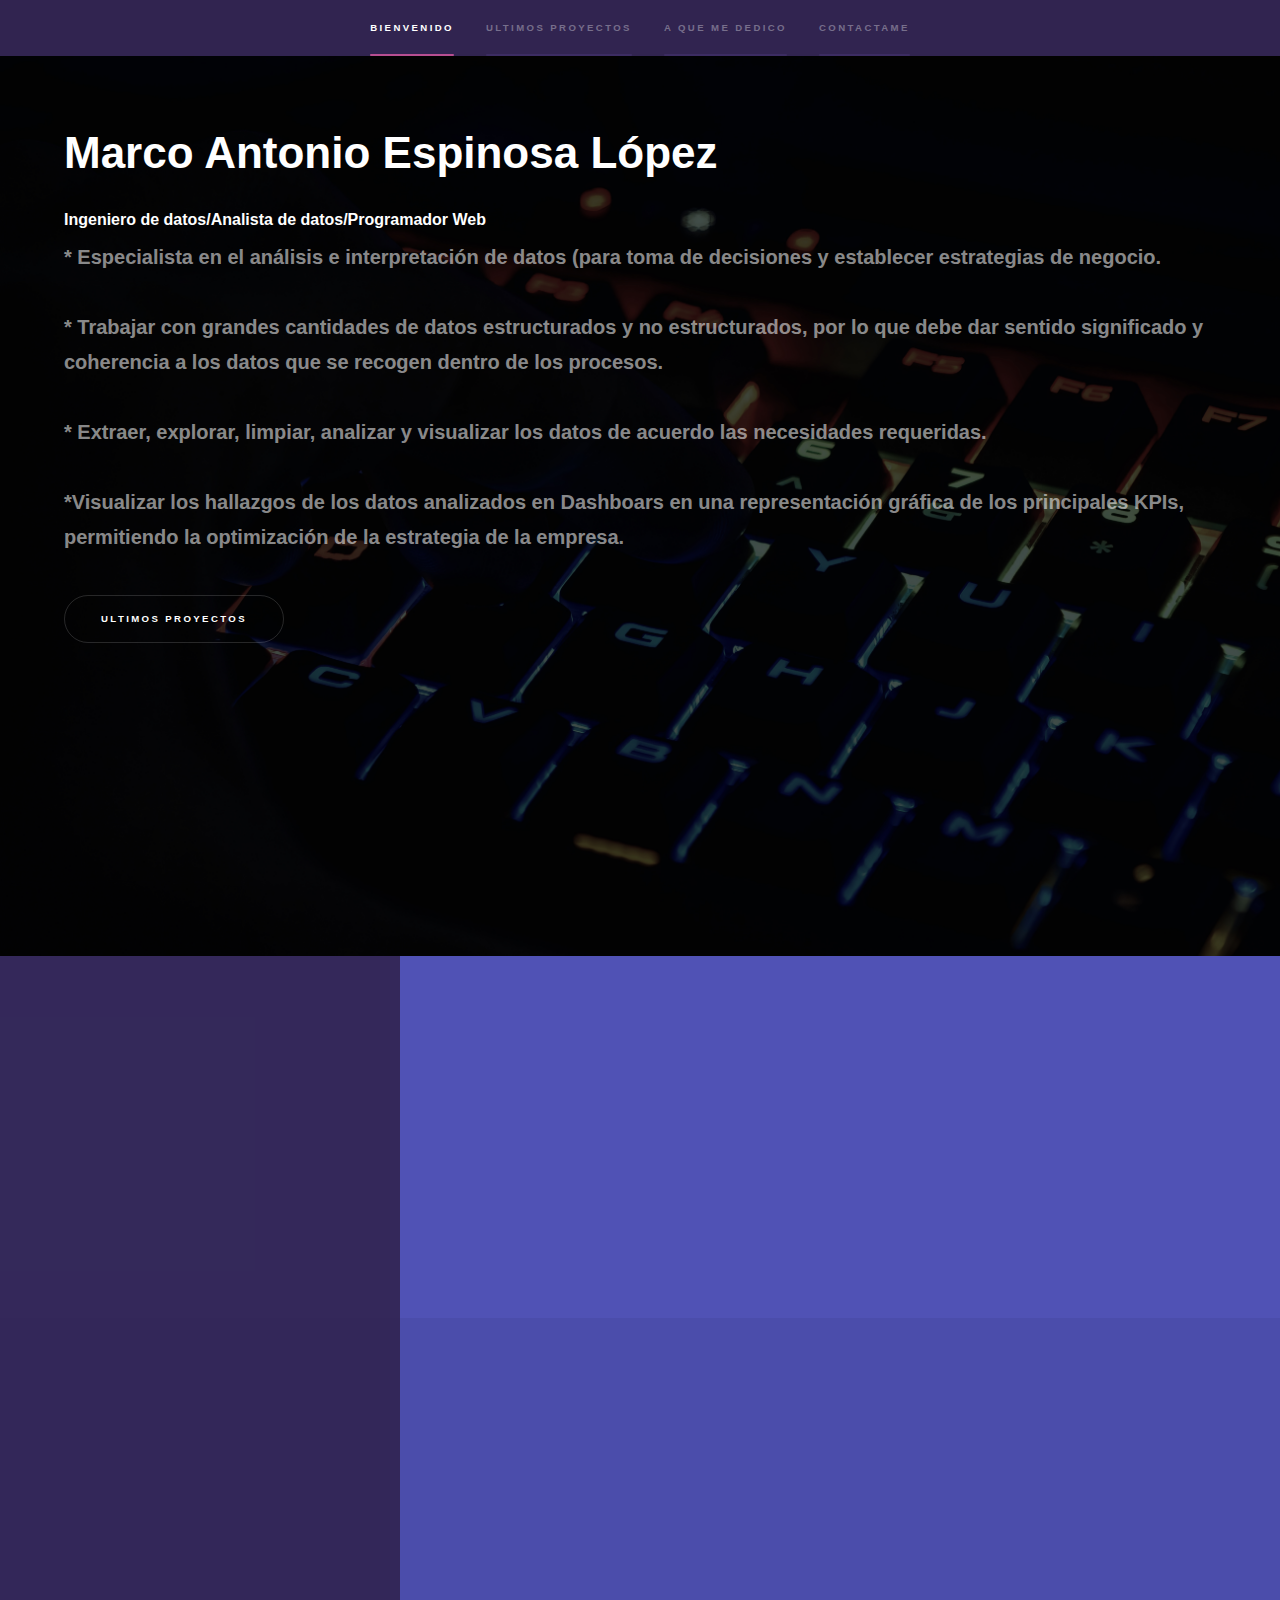
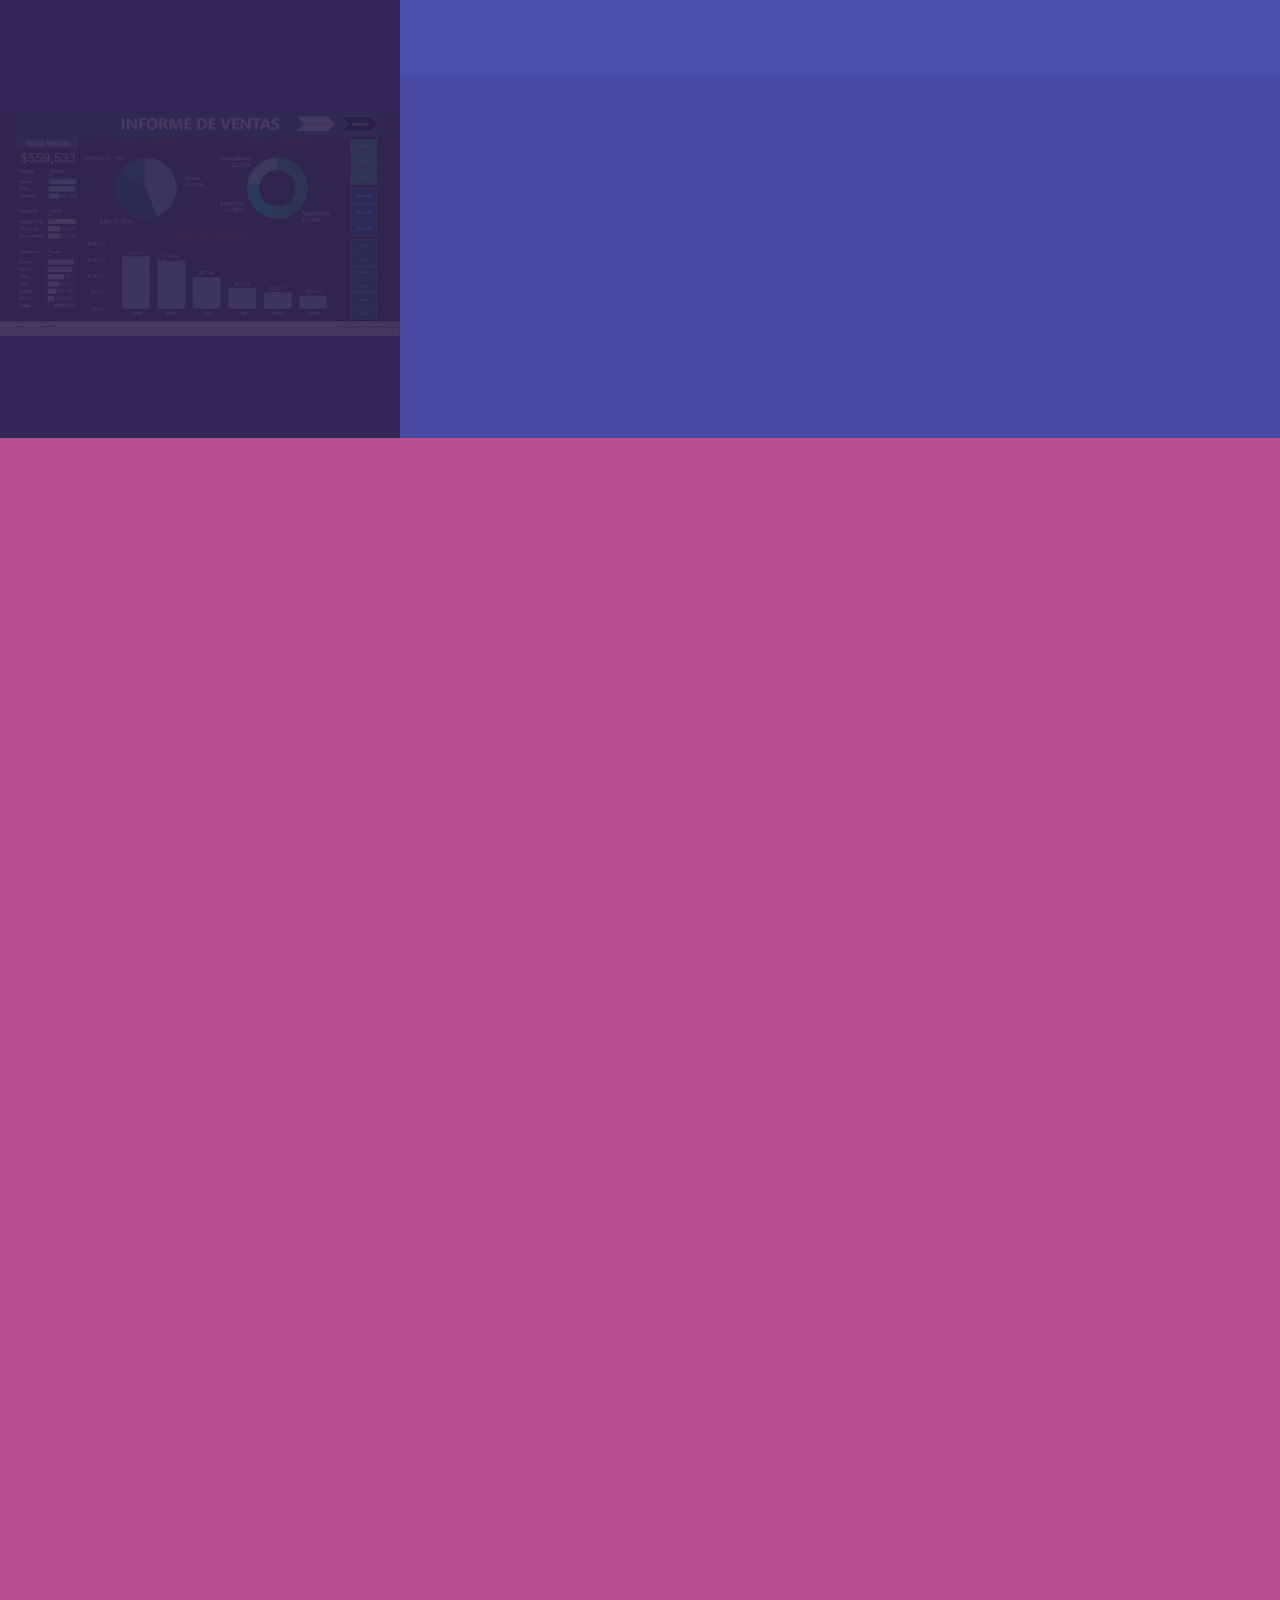
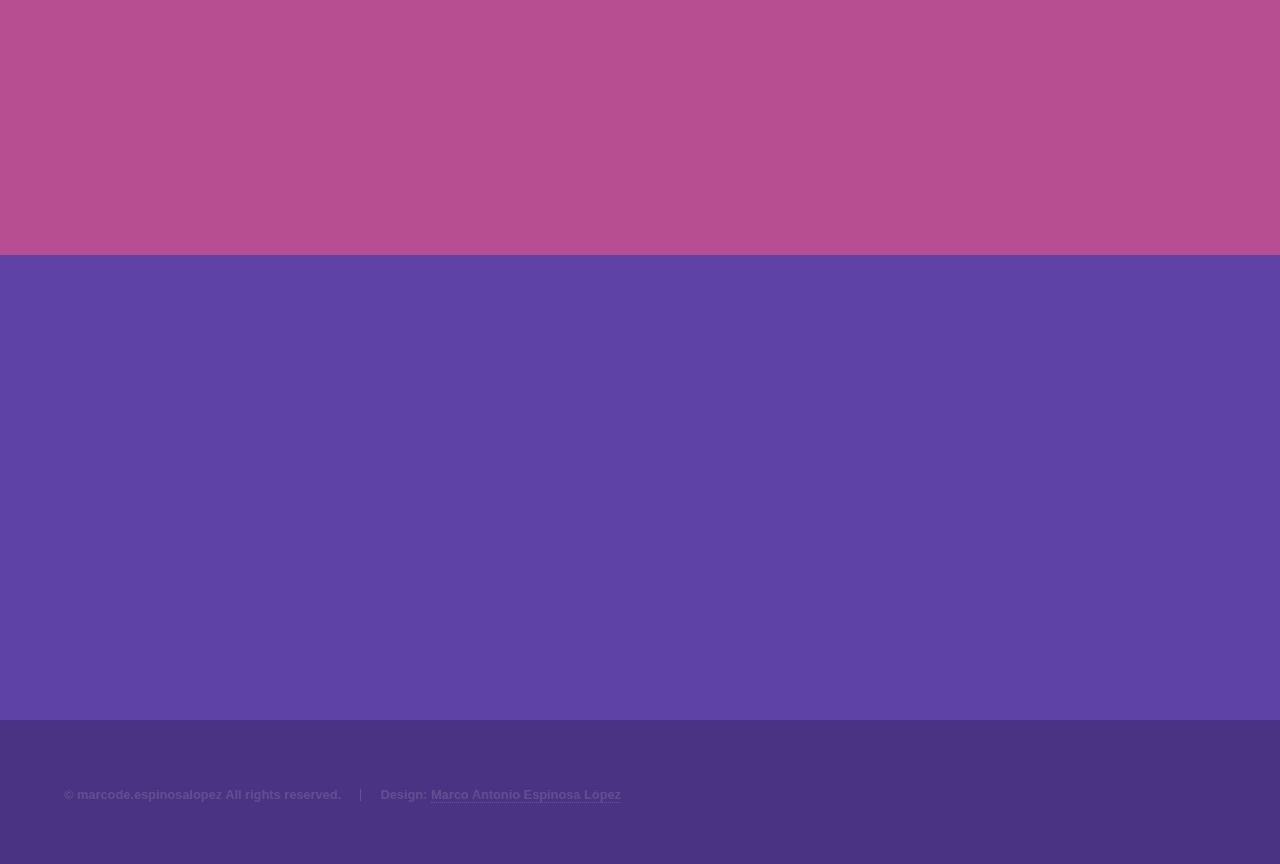
==== commit 12237cf0: "2022_06_14" ====
--- a/index.html
+++ b/index.html
@@ -7,6 +7,15 @@
 		<meta name="viewport" content="width=device-width, initial-scale=1, user-scalable=no" />
 		<link rel="stylesheet" href="assets/css/main.css" />
 		<noscript><link rel="stylesheet" href="assets/css/noscript.css" /></noscript>
+		<!-- Global site tag (gtag.js) - Google Analytics -->
+<script async src="https://www.googletagmanager.com/gtag/js?id=G-03B1RC04BM"></script>
+<script>
+  window.dataLayer = window.dataLayer || [];
+  function gtag(){dataLayer.push(arguments);}
+  gtag('js', new Date());
+
+  gtag('config', 'G-03B1RC04BM');
+</script>
 	</head>
 	<body class="is-preload">
 
--- a/assets/css/main.css
+++ b/assets/css/main.css
@@ -120,7 +120,7 @@
 		@media screen and (max-width: 1680px) {
 
 			body, input, select, textarea {
-				font-size: 13pt;
+				font-size: 11pt;
 				font-weight: bold;
 			}
 
@@ -3002,7 +3002,8 @@
 
 		.spotlights > section > .image {
 			background-position: center center;
-			background-size: cover;
+			background-repeat: no-repeat;
+			background-size: contain;
 			border-radius: 0;
 			display: block;
 			position: relative;
@@ -3031,7 +3032,7 @@
 			}
 
 		.spotlights > section > .content {
-			padding: 4em 5em 2em 5em ;
+			padding: 2em 5em 2em 5em ;
 			display: -moz-flex;
 			display: -webkit-flex;
 			display: -ms-flex;
@@ -3223,6 +3224,7 @@
 
 				.wrapper > .inner {
 					padding: 4em 4em 2em 4em ;
+					
 				}
 
 			}
